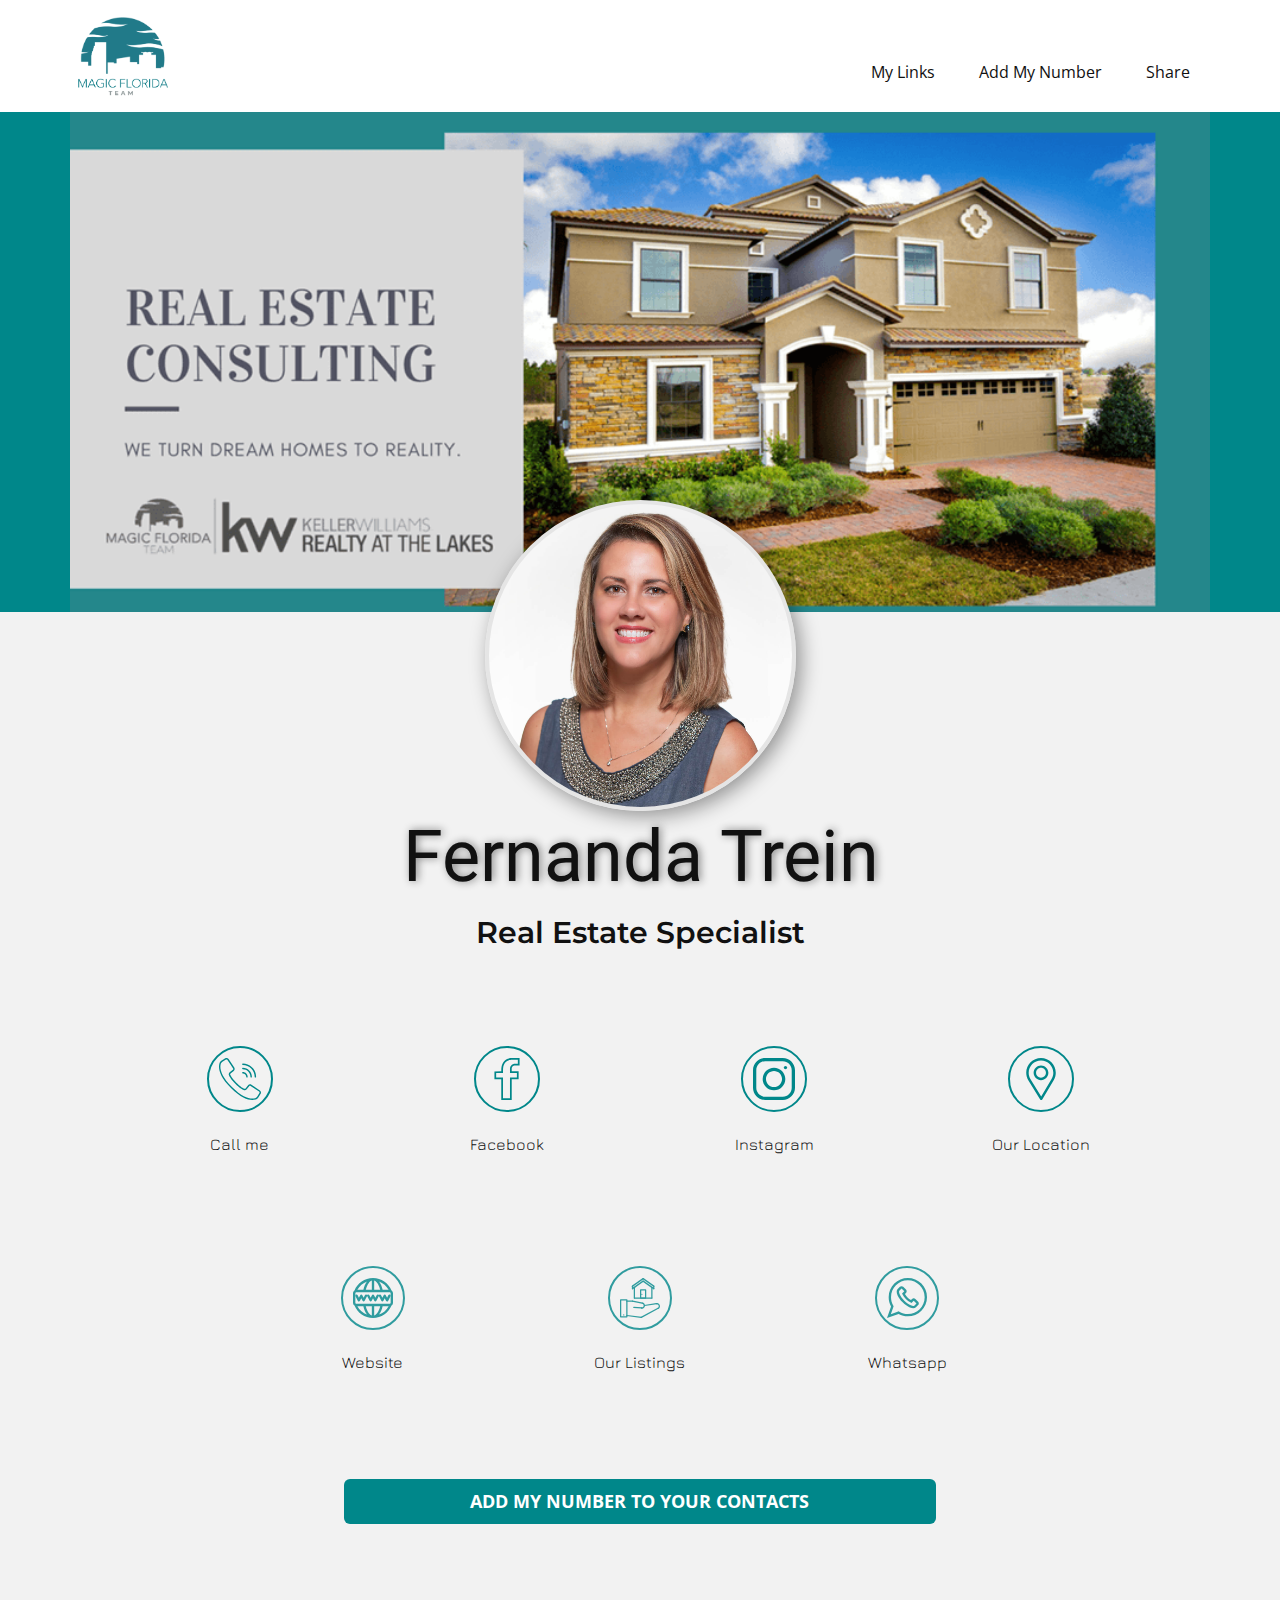
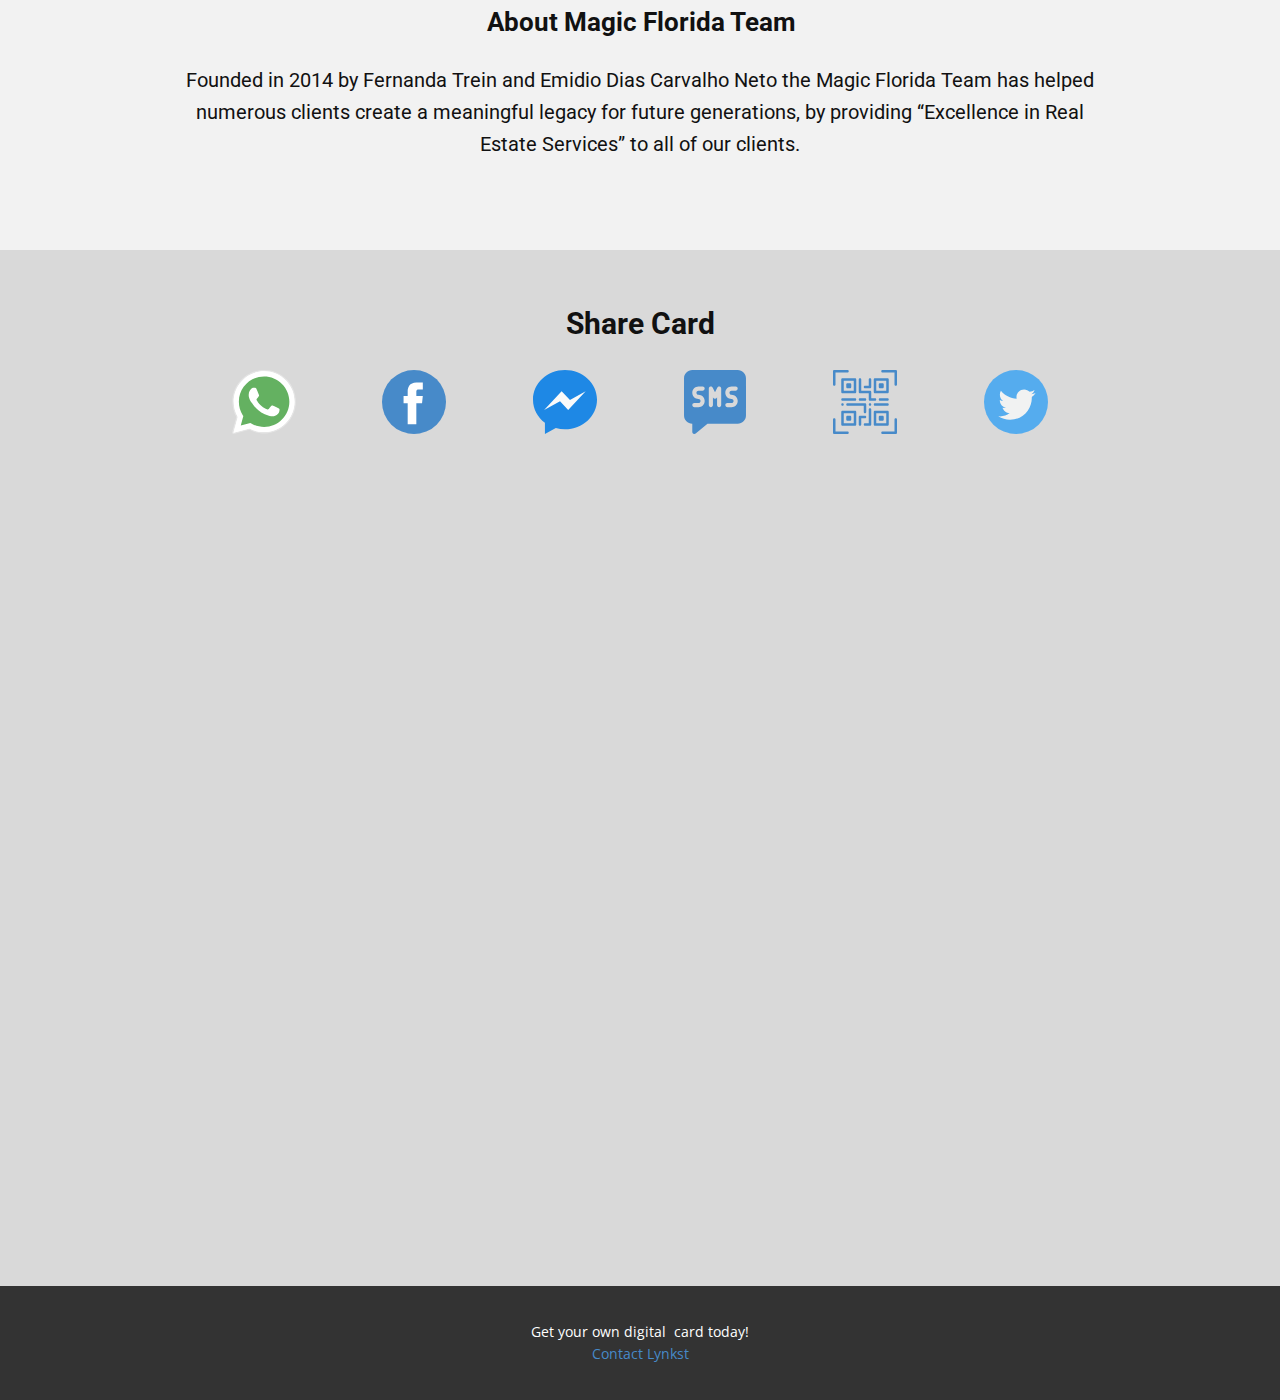
==== Fernanda-Trein---My-Card.html @ b0883600 "Add files via upload" ====
<!DOCTYPE html>
<html style="font-size: 16px;"
  lang="en-US">

<head>
  <meta name="viewport"
    content="width=device-width, initial-scale=1.0">
  <meta charset="utf-8">
  <meta name="keywords"
    content="Magic Florida Team, KW Realty, Celebration, Real Estate">
  <meta name="description"
    content="Fernanda Trein | My Business Card">
  <meta name="page_type"
    content="website">
  <meta property="og:locale"
    content="en_US" />
  <meta property="og:type"
    content="website" />
  <meta property="og:title"
    content="Fernanda Trein | My Business Card" />
  <meta property="og:description"
    content="Check out my Digital Business Card" />
  <meta property="og:url"
    content="https://fernanda.lynkst.com" />
  <meta property="og:site_name"
    content="Fernadan Trein | Business card" />
  <meta property="article:publisher"
    content="https://lynkst.com" />

  <meta property="fb:app_id"
    content="1588321431444733" />
  <meta property="og:image"
    content="images/OG%20pic%202" />

  <!-- MS, fb & Whatsapp -->

  <!-- fb & Whatsapp -->

  <!-- Image to display -->
  <!-- Replace   «example.com/image01.jpg» with your own -->
  <meta property="og:image"
    content="images/OG%20pic%202">

  <!-- No need to change anything here -->
  <meta property="og:type"
    content="website" />
  <meta property="og:image:type"
    content="image/png">

  <!-- Size of image. Any size up to 300. Anything above 300px will not work in WhatsApp -->
  <meta property="og:image:width"
    content="300">
  <meta property="og:image:height"
    content="300">

  <!-- Website to visit when clicked in fb or WhatsApp-->
  <meta property="og:url"
    content="http://fernanda.lynkst.com">



  <title>Fernanda Trein - My Card</title>

  <link rel="stylesheet"
    href="nicepage.css"
    media="screen">
  <link rel="stylesheet"
    href="Fernanda-Trein---My-Card.css"
    media="screen">
  <script class="u-script"
    type="text/javascript"
    src="jquery.js"
    defer=""></script>
  <script class="u-script"
    type="text/javascript"
    src="nicepage.js"
    defer=""></script>
  <meta name="generator"
    content="Lynkst.com">
  <link rel="icon"
    href="images/favicon.png">
  <link id="u-theme-google-font"
    rel="stylesheet"
    href="https://fonts.googleapis.com/css?family=Roboto:100,100i,300,300i,400,400i,500,500i,700,700i,900,900i|Open+Sans:300,300i,400,400i,600,600i,700,700i,800,800i">
  <link id="u-page-google-font"
    rel="stylesheet"
    href="https://fonts.googleapis.com/css?family=Roboto:100,100i,300,300i,400,400i,500,500i,700,700i,900,900i|Montserrat:100,100i,200,200i,300,300i,400,400i,500,500i,600,600i,700,700i,800,800i,900,900i|Jura:300,400,500,600,700">







  <script type="application/ld+json">{
		"@context": "http://schema.org",
		"@type": "Organization",
		"name": "Magic Florida",
		"url": "index.html",
		"logo": "images/favicon.png"
}</script>

  <meta name="theme-color"
    content="#478ac9">
  <link rel="canonical"
    href="https://fernanda.lynkst.com">

  <meta property="og:image"
    content="https://raw.githubusercontent.com/italocp04/magic-florida-fernanda/gh-pages/images/OG%20pic%202.png">
  <meta property="og:image:secure_url"
    content="https://raw.githubusercontent.com/italocp04/magic-florida-fernanda/gh-pages/images/OG%20pic%202.png">

  <meta name="twitter:card"
    content="summary" />
  <meta name="twitter:description"
    content="Check out my Digital Business Card " />
  <meta name="twitter:title"
    content="Fernanda Trein | Business Card" />
  <meta name="twitter:image"
    content="images/OG%20pic%202" />
  <meta name="twitter:creator"
    content="Lynkst.com" />

</head>

<body class="u-body">

  <link itemprop="thumbnailUrl"
    href="images/OG pic 3.png">
  <span itemprop="thumbnail"
    itemscope
    itemtype="http://schema.org/ImageObject">
    <link itemprop="url"
      href="images/OG pic 3.png">
  </span>

  <div id="fb-root"></div>
  <header class="u-clearfix u-header u-header"
    id="sec-c481">
    <div class="u-clearfix u-sheet u-sheet-1">
      <a href="https://nicepage.com"
        class="u-image u-logo u-image-1"
        data-image-width="1258"
        data-image-height="1258">
        <img src="images/favicon.png"
          class="u-logo-image u-logo-image-1"
          data-image-width="94.8868">
      </a>
      <nav class="u-menu u-menu-dropdown u-offcanvas u-menu-1">
        <div class="menu-collapse"
          style="font-size: 1rem; letter-spacing: 0px;">
          <a class="u-button-style u-custom-left-right-menu-spacing u-custom-padding-bottom u-custom-top-bottom-menu-spacing u-nav-link u-text-active-palette-1-base u-text-hover-palette-2-base"
            href="#">
            <svg>
              <use xmlns:xlink="http://www.w3.org/1999/xlink"
                xlink:href="#menu-hamburger"></use>
            </svg>
            <svg version="1.1"
              xmlns="http://www.w3.org/2000/svg"
              xmlns:xlink="http://www.w3.org/1999/xlink">
              <defs>
                <symbol id="menu-hamburger"
                  viewBox="0 0 16 16"
                  style="width: 16px; height: 16px;">
                  <rect y="1"
                    width="16"
                    height="2"></rect>
                  <rect y="7"
                    width="16"
                    height="2"></rect>
                  <rect y="13"
                    width="16"
                    height="2"></rect>
                </symbol>
              </defs>
            </svg>
          </a>
        </div>
        <div class="u-custom-menu u-nav-container">
          <ul class="u-nav u-unstyled u-nav-1">
            <li class="u-nav-item"><a
                class="u-button-style u-nav-link u-text-active-palette-1-base u-text-hover-palette-2-base"
                href="Fernanda-Trein---My-Card.html#sec-ebb6"
                data-page-id="113600990"
                style="padding: 10px 20px;">My Links</a>
            </li>
            <li class="u-nav-item"><a
                class="u-button-style u-nav-link u-text-active-palette-1-base u-text-hover-palette-2-base"
                href="Fernanda-Trein---My-Card.html#sec-2551"
                data-page-id="113600990"
                style="padding: 10px 20px;">Add My Number</a>
            </li>
            <li class="u-nav-item"><a
                class="u-button-style u-nav-link u-text-active-palette-1-base u-text-hover-palette-2-base"
                href="Fernanda-Trein---My-Card.html#sec-eb79"
                data-page-id="113600990"
                style="padding: 10px 20px;">Share</a>
            </li>
          </ul>
        </div>
        <div class="u-custom-menu u-nav-container-collapse">
          <div class="u-black u-container-style u-inner-container-layout u-opacity u-opacity-95 u-sidenav">
            <div class="u-sidenav-overflow">
              <div class="u-menu-close"></div>
              <ul class="u-align-center u-nav u-popupmenu-items u-unstyled u-nav-2">
                <li class="u-nav-item"><a class="u-button-style u-nav-link"
                    href="Fernanda-Trein---My-Card.html#sec-ebb6"
                    data-page-id="113600990"
                    style="padding: 10px 20px;">My Links</a>
                </li>
                <li class="u-nav-item"><a class="u-button-style u-nav-link"
                    href="Fernanda-Trein---My-Card.html#sec-2551"
                    data-page-id="113600990"
                    style="padding: 10px 20px;">Add My Number</a>
                </li>
                <li class="u-nav-item"><a class="u-button-style u-nav-link"
                    href="Fernanda-Trein---My-Card.html#sec-eb79"
                    data-page-id="113600990"
                    style="padding: 10px 20px;">Share</a>
                </li>
              </ul>
            </div>
          </div>
          <div class="u-black u-menu-overlay u-opacity u-opacity-70"></div>
        </div>
      </nav>
    </div>
  </header>
  <section class="u-clearfix u-custom-color-2 u-section-1"
    id="sec-7474">
    <div class="u-clearfix u-image u-sheet u-image-1"
      data-image-width="960"
      data-image-height="462"></div>
  </section>
  <section class="skrollable u-align-center u-clearfix u-grey-5 u-section-2"
    id="sec-ebb6">
    <div class="u-clearfix u-sheet u-sheet-1">
      <div alt=""
        class="u-align-center u-border-4 u-border-grey-10 u-image u-image-circle u-image-1"
        data-image-width="1331"
        data-image-height="1200"></div>
      <h1 class="u-align-center u-text u-title u-text-1">Fernanda Tre​in</h1>
      <h2 class="u-align-center u-subtitle u-text u-text-2">Real Estate Specialist</h2>
      <div
        class="u-align-center u-expanded-width-md u-expanded-width-sm u-expanded-width-xs u-list u-repeater u-list-1">
        <div
          class="u-align-center-lg u-align-center-md u-align-center-sm u-align-center-xl u-container-style u-list-item u-repeater-item"
          data-href="tel:13216627149">
          <div class="u-container-layout u-similar-container u-container-layout-1"><span
              class="u-border-2 u-border-custom-color-2 u-icon u-icon-circle u-spacing-10 u-text-custom-color-2 u-icon-1"
              data-href="tel:321-321-3232"><svg class="u-svg-link"
                preserveAspectRatio="xMidYMin slice"
                viewBox="0 0 512.076 512.076"
                style="">
                <use xmlns:xlink="http://www.w3.org/1999/xlink"
                  xlink:href="#svg-82ba"></use>
              </svg><svg xmlns="http://www.w3.org/2000/svg"
                xmlns:xlink="http://www.w3.org/1999/xlink"
                version="1.1"
                xml:space="preserve"
                class="u-svg-content"
                viewBox="0 0 512.076 512.076"
                x="0px"
                y="0px"
                id="svg-82ba"
                style="enable-background:new 0 0 512.076 512.076;">
                <g transform="translate(-1 -1)">
                  <g>
                    <g>
                      <path
                        d="M499.639,396.039l-103.646-69.12c-13.153-8.701-30.784-5.838-40.508,6.579l-30.191,38.818     c-3.88,5.116-10.933,6.6-16.546,3.482l-5.743-3.166c-19.038-10.377-42.726-23.296-90.453-71.04s-60.672-71.45-71.049-90.453     l-3.149-5.743c-3.161-5.612-1.705-12.695,3.413-16.606l38.792-30.182c12.412-9.725,15.279-27.351,6.588-40.508l-69.12-103.646     C109.12,1.056,91.25-2.966,77.461,5.323L34.12,31.358C20.502,39.364,10.511,52.33,6.242,67.539     c-15.607,56.866-3.866,155.008,140.706,299.597c115.004,114.995,200.619,145.92,259.465,145.92     c13.543,0.058,27.033-1.704,40.107-5.239c15.212-4.264,28.18-14.256,36.181-27.878l26.061-43.315     C517.063,422.832,513.043,404.951,499.639,396.039z M494.058,427.868l-26.001,43.341c-5.745,9.832-15.072,17.061-26.027,20.173     c-52.497,14.413-144.213,2.475-283.008-136.32S8.29,124.559,22.703,72.054c3.116-10.968,10.354-20.307,20.198-26.061     l43.341-26.001c5.983-3.6,13.739-1.855,17.604,3.959l37.547,56.371l31.514,47.266c3.774,5.707,2.534,13.356-2.85,17.579     l-38.801,30.182c-11.808,9.029-15.18,25.366-7.91,38.332l3.081,5.598c10.906,20.002,24.465,44.885,73.967,94.379     c49.502,49.493,74.377,63.053,94.37,73.958l5.606,3.089c12.965,7.269,29.303,3.898,38.332-7.91l30.182-38.801     c4.224-5.381,11.87-6.62,17.579-2.85l103.637,69.12C495.918,414.126,497.663,421.886,494.058,427.868z">
                      </path>
                      <path
                        d="M291.161,86.39c80.081,0.089,144.977,64.986,145.067,145.067c0,4.713,3.82,8.533,8.533,8.533s8.533-3.82,8.533-8.533     c-0.099-89.503-72.63-162.035-162.133-162.133c-4.713,0-8.533,3.82-8.533,8.533S286.448,86.39,291.161,86.39z">
                      </path>
                      <path
                        d="M291.161,137.59c51.816,0.061,93.806,42.051,93.867,93.867c0,4.713,3.821,8.533,8.533,8.533     c4.713,0,8.533-3.82,8.533-8.533c-0.071-61.238-49.696-110.863-110.933-110.933c-4.713,0-8.533,3.82-8.533,8.533     S286.448,137.59,291.161,137.59z">
                      </path>
                      <path
                        d="M291.161,188.79c23.552,0.028,42.638,19.114,42.667,42.667c0,4.713,3.821,8.533,8.533,8.533s8.533-3.82,8.533-8.533     c-0.038-32.974-26.759-59.696-59.733-59.733c-4.713,0-8.533,3.82-8.533,8.533S286.448,188.79,291.161,188.79z">
                      </path>
                    </g>
                  </g>
                </g>
              </svg></span>
            <p class="u-align-center u-custom-font u-text u-text-3">Call me</p>
          </div>
        </div>
        <div class="u-align-center u-container-style u-list-item u-repeater-item"
          data-href="fb://magicfloridateam/"
          data-target="_blank">
          <div class="u-container-layout u-similar-container u-container-layout-2"><span
              class="u-border-2 u-border-custom-color-2 u-icon u-icon-circle u-spacing-10 u-text-custom-color-2 u-icon-2"><svg
                class="u-svg-link"
                preserveAspectRatio="xMidYMin slice"
                viewBox="0 0 48.605 48.605"
                style="">
                <use xmlns:xlink="http://www.w3.org/1999/xlink"
                  xlink:href="#svg-3491"></use>
              </svg><svg xmlns="http://www.w3.org/2000/svg"
                xmlns:xlink="http://www.w3.org/1999/xlink"
                version="1.1"
                xml:space="preserve"
                class="u-svg-content"
                viewBox="0 0 48.605 48.605"
                x="0px"
                y="0px"
                id="svg-3491"
                style="enable-background:new 0 0 48.605 48.605;">
                <g>
                  <path
                    d="M34.094,8.688h4.756V0.005h-8.643c-0.721-0.03-9.51-0.198-11.788,8.489c-0.033,0.091-0.761,2.157-0.761,6.983l-7.903,0.024   v9.107l7.913-0.023v24.021h12.087v-24h8v-9.131h-8v-2.873C29.755,10.816,30.508,8.688,34.094,8.688z M35.755,17.474v5.131h-8v24   h-8.087V22.579l-7.913,0.023v-5.107l7.934-0.023l-0.021-1.017c-0.104-5.112,0.625-7.262,0.658-7.365   c1.966-7.482,9.473-7.106,9.795-7.086l6.729,0.002v4.683h-2.756c-4.673,0-6.338,3.054-6.338,5.912v4.873L35.755,17.474   L35.755,17.474z">
                  </path>
                </g>
              </svg></span>
            <p class="u-align-center u-custom-font u-text u-text-4">Facebook</p>
          </div>
        </div>
        <div class="u-align-center u-container-style u-list-item u-repeater-item"
          data-href="https://www.instagram.com/magicflorida/"
          data-target="_blank">
          <div class="u-container-layout u-similar-container u-container-layout-3"><span
              class="u-border-2 u-border-custom-color-2 u-icon u-icon-circle u-spacing-10 u-text-custom-color-2 u-icon-3"><svg
                class="u-svg-link"
                preserveAspectRatio="xMidYMin slice"
                viewBox="0 0 512 512"
                style="">
                <use xmlns:xlink="http://www.w3.org/1999/xlink"
                  xlink:href="#svg-c2df"></use>
              </svg><svg xmlns="http://www.w3.org/2000/svg"
                xmlns:xlink="http://www.w3.org/1999/xlink"
                version="1.1"
                xml:space="preserve"
                class="u-svg-content"
                viewBox="0 0 512 512"
                x="0px"
                y="0px"
                id="svg-c2df"
                style="enable-background:new 0 0 512 512;">
                <g>
                  <g>
                    <path
                      d="M363.273,0H148.728C66.719,0,0,66.719,0,148.728v214.544C0,445.281,66.719,512,148.728,512h214.544    C445.281,512,512,445.281,512,363.273V148.728C512,66.719,445.281,0,363.273,0z M472,363.272C472,423.225,423.225,472,363.273,472    H148.728C88.775,472,40,423.225,40,363.273V148.728C40,88.775,88.775,40,148.728,40h214.544C423.225,40,472,88.775,472,148.728    V363.272z">
                    </path>
                  </g>
                </g>
                <g>
                  <g>
                    <path
                      d="M256,118c-76.094,0-138,61.906-138,138s61.906,138,138,138s138-61.906,138-138S332.094,118,256,118z M256,354    c-54.037,0-98-43.963-98-98s43.963-98,98-98s98,43.963,98,98S310.037,354,256,354z">
                    </path>
                  </g>
                </g>
                <g>
                  <g>
                    <circle cx="396"
                      cy="116"
                      r="20"></circle>
                  </g>
                </g>
              </svg></span>
            <p class="u-align-center u-custom-font u-text u-text-5">Instagram</p>
          </div>
        </div>
        <div class="u-align-center u-container-style u-list-item u-repeater-item"
          data-href="https://www.google.com/maps/place/Magic+Florida+Im%C3%B3veis+%2FUSA/@28.3187704,-81.554415,15z/data=!4m5!3m4!1s0x0:0xfd9defa69dcb10a6!8m2!3d28.3187704!4d-81.554415"
          data-target="_blank">
          <div class="u-container-layout u-similar-container u-container-layout-4"><span
              class="u-border-2 u-border-custom-color-2 u-icon u-icon-circle u-spacing-10 u-text-custom-color-2 u-icon-4"><svg
                class="u-svg-link"
                preserveAspectRatio="xMidYMin slice"
                viewBox="0 0 512 512"
                style="">
                <use xmlns:xlink="http://www.w3.org/1999/xlink"
                  xlink:href="#svg-8c35"></use>
              </svg><svg xmlns="http://www.w3.org/2000/svg"
                xmlns:xlink="http://www.w3.org/1999/xlink"
                version="1.1"
                xml:space="preserve"
                class="u-svg-content"
                viewBox="0 0 512 512"
                x="0px"
                y="0px"
                id="svg-8c35"
                style="enable-background:new 0 0 512 512;">
                <g>
                  <g>
                    <path
                      d="M256,0C156.748,0,76,80.748,76,180c0,33.534,9.289,66.26,26.869,94.652l142.885,230.257    c2.737,4.411,7.559,7.091,12.745,7.091c0.04,0,0.079,0,0.119,0c5.231-0.041,10.063-2.804,12.75-7.292L410.611,272.22    C427.221,244.428,436,212.539,436,180C436,80.748,355.252,0,256,0z M384.866,256.818L258.272,468.186l-129.905-209.34    C113.734,235.214,105.8,207.95,105.8,180c0-82.71,67.49-150.2,150.2-150.2S406.1,97.29,406.1,180    C406.1,207.121,398.689,233.688,384.866,256.818z">
                    </path>
                  </g>
                </g>
                <g>
                  <g>
                    <path
                      d="M256,90c-49.626,0-90,40.374-90,90c0,49.309,39.717,90,90,90c50.903,0,90-41.233,90-90C346,130.374,305.626,90,256,90z     M256,240.2c-33.257,0-60.2-27.033-60.2-60.2c0-33.084,27.116-60.2,60.2-60.2s60.1,27.116,60.1,60.2    C316.1,212.683,289.784,240.2,256,240.2z">
                    </path>
                  </g>
                </g>
              </svg></span>
            <p class="u-align-center u-custom-font u-text u-text-6">Our Location</p>
          </div>
        </div>
      </div>
      <div
        class="u-align-center u-expanded-width-md u-expanded-width-sm u-expanded-width-xs u-list u-repeater u-list-2">
        <div
          class="u-align-center-lg u-align-center-md u-align-center-sm u-align-center-xl u-container-style u-list-item u-repeater-item"
          data-href="https://magicflorida.kw.com/"
          data-target="_blank">
          <div class="u-container-layout u-similar-container u-container-layout-5"><span
              class="u-border-2 u-border-custom-color-3 u-icon u-icon-circle u-spacing-10 u-text-custom-color-1 u-icon-5"><svg
                class="u-svg-link"
                preserveAspectRatio="xMidYMin slice"
                viewBox="0 0 512 512"
                style="">
                <use xmlns:xlink="http://www.w3.org/1999/xlink"
                  xlink:href="#svg-74e7"></use>
              </svg><svg xmlns="http://www.w3.org/2000/svg"
                xmlns:xlink="http://www.w3.org/1999/xlink"
                version="1.1"
                xml:space="preserve"
                class="u-svg-content"
                viewBox="0 0 512 512"
                x="0px"
                y="0px"
                id="svg-74e7"
                style="enable-background:new 0 0 512 512;">
                <g>
                  <g>
                    <path
                      d="M473.885,212.673c-7.358-3.803-16.408-0.918-20.211,6.441l-17.455,33.783l-16.803-33.605    C416.876,214.21,411.682,211,406,211s-10.876,3.21-13.416,8.292L376,252.459l-16.584-33.167    c-2.688-5.379-8.318-8.626-14.334-8.264l-0.908,0.056c-6.684,0.41-12.072,5.138-13.626,11.303    c-1.022-4.108-3.757-7.763-7.84-9.804c-7.407-3.703-16.419-0.702-20.124,6.708L286,252.459l-16.583-33.167    C266.875,214.21,261.682,211,256,211s-10.875,3.21-13.417,8.292L226,252.459l-16.583-33.167    c-3.705-7.409-12.716-10.413-20.125-6.708c-4.083,2.041-6.818,5.696-7.84,9.803c-1.553-6.165-6.942-10.894-13.626-11.304    l-0.908-0.056c-6.004-0.37-11.645,2.885-14.334,8.264L136,252.459l-16.583-33.167c-5.461-10.895-21.253-11.161-26.833,0    l-16.803,33.606l-17.455-33.782c-3.802-7.36-12.851-10.243-20.211-6.441c-7.36,3.803-10.244,12.852-6.441,20.212l31,60    c5.627,10.892,21.255,10.798,26.743-0.177L106,259.541l16.584,33.167c5.524,11.047,21.322,11.022,26.833,0l27.949-55.9    c1.966-1.911,3.411-4.364,4.097-7.135c0.261,1.029,0.627,2.046,1.121,3.035l30,60c5.524,11.047,21.322,11.022,26.833,0    L256,259.541l16.583,33.167c5.524,11.047,21.323,11.023,26.833,0l30-60.001c0.494-0.988,0.86-2.005,1.121-3.034    c0.686,2.772,2.131,5.226,4.098,7.137l27.949,55.898c5.522,11.047,21.323,11.022,26.832,0L406,259.541l16.584,33.167    c5.481,10.965,21.11,11.078,26.742,0.177l31-60.001C484.129,225.524,481.245,216.475,473.885,212.673z">
                    </path>
                  </g>
                </g>
                <g>
                  <g>
                    <path
                      d="M493.032,159.329C454.912,66.291,362.617,0,256,0C149.356,0,57.078,66.314,18.969,159.328C7.501,167.492,0,180.882,0,196    v120c0,15.118,7.501,28.508,18.969,36.672C57.087,445.707,149.381,512,256,512c106.644,0,198.921-66.314,237.032-159.329    C504.499,344.507,512,331.117,512,316V196C512,180.883,504.499,167.493,493.032,159.329z M456.045,151h-76.687    c-9.533-40.845-24.413-76.012-43.344-102.258c-1.323-1.833-2.662-3.611-4.015-5.345C384.608,62.44,429.425,100.687,456.045,151z     M271,32.512C312.045,46.293,337.711,108.43,348.486,151H271V32.512z M241,32.512V151h-77.487    c8.616-34.039,21.198-63.073,36.804-84.708C209.693,53.294,223.639,38.341,241,32.512z M180.001,43.397    c-1.353,1.734-2.692,3.511-4.015,5.345C157.055,74.988,142.174,110.155,132.642,151H55.955    C82.575,100.687,127.391,62.44,180.001,43.397z M55.955,361h76.687c8.73,37.405,23.727,77.315,47.359,107.603    C127.391,449.56,82.575,411.313,55.955,361z M241,479.488C199.955,465.707,174.288,403.57,163.513,361H241V479.488z M271,479.488    V360.8h77.487C337.695,403.433,311.958,465.736,271,479.488z M331.999,468.603c23.629-30.284,38.628-70.39,47.359-107.803h76.687    C429.425,411.113,384.609,449.56,331.999,468.603z M482,316c0,8.271-6.729,15-15,15c-9.517,0-411.12,0-422,0    c-8.271,0-15-6.729-15-15V196c0-8.271,6.729-15,15-15c11.435,0,411.732,0,422,0c8.271,0,15,6.729,15,15V316z">
                    </path>
                  </g>
                </g>
              </svg></span>
            <p class="u-align-center u-custom-font u-text u-text-7">Website</p>
          </div>
        </div>
        <div class="u-align-center u-container-style u-list-item u-repeater-item"
          data-href="https://stellar.mlsmatrix.com/Matrix/Public/Portal.aspx?ID=32374419527&amp;L=1#1"
          data-target="_blank">
          <div class="u-container-layout u-similar-container u-container-layout-6"><span
              class="u-border-2 u-border-custom-color-3 u-icon u-icon-circle u-spacing-10 u-text-custom-color-1 u-icon-6"><svg
                class="u-svg-link"
                preserveAspectRatio="xMidYMin slice"
                viewBox="0 0 512.005 512.005"
                style="">
                <use xmlns:xlink="http://www.w3.org/1999/xlink"
                  xlink:href="#svg-223d"></use>
              </svg><svg xmlns="http://www.w3.org/2000/svg"
                xmlns:xlink="http://www.w3.org/1999/xlink"
                version="1.1"
                xml:space="preserve"
                class="u-svg-content"
                viewBox="0 0 512.005 512.005"
                x="0px"
                y="0px"
                id="svg-223d"
                style="enable-background:new 0 0 512.005 512.005;">
                <g>
                  <g>
                    <path
                      d="M184.003,111.549c-4.424,0-8,3.576-8,8v136.456c0,4.424,3.576,8,8,8s8-3.576,8-8V119.549    C192.003,115.125,188.427,111.549,184.003,111.549z">
                    </path>
                  </g>
                </g>
                <g>
                  <g>
                    <path
                      d="M408.003,111.069c-4.424,0-8,3.576-8,8v136.936c0,4.424,3.576,8,8,8s8-3.576,8-8V119.069    C416.003,114.645,412.427,111.069,408.003,111.069z">
                    </path>
                  </g>
                </g>
                <g>
                  <g>
                    <path
                      d="M302.547,3.381c-2.56-3.6-7.536-4.456-11.16-1.92l-136,96c-3.608,2.56-4.464,7.544-1.92,11.16    c1.56,2.208,4.032,3.384,6.544,3.384c1.592,0,3.2-0.48,4.616-1.464l136-96C304.235,11.981,305.091,6.997,302.547,3.381z">
                    </path>
                  </g>
                </g>
                <g>
                  <g>
                    <path
                      d="M436.627,97.461l-136-96c-3.632-2.544-8.608-1.68-11.16,1.92c-2.552,3.624-1.688,8.608,1.92,11.16l136,96    c1.408,0.984,3.016,1.464,4.608,1.464c2.512,0,4.984-1.176,6.552-3.384C441.099,104.997,440.235,100.013,436.627,97.461z">
                    </path>
                  </g>
                </g>
                <g>
                  <g>
                    <path
                      d="M302.547,35.381c-2.56-3.592-7.536-4.456-11.16-1.92l-136,96c-3.608,2.56-4.464,7.544-1.92,11.16    c1.56,2.208,4.032,3.384,6.544,3.384c1.592,0,3.2-0.48,4.616-1.464l136-96C304.235,43.981,305.091,38.997,302.547,35.381z">
                    </path>
                  </g>
                </g>
                <g>
                  <g>
                    <path
                      d="M436.627,129.461l-136-96c-3.632-2.544-8.608-1.672-11.16,1.92c-2.552,3.624-1.688,8.608,1.92,11.16l136,96    c1.408,0.984,3.016,1.464,4.608,1.464c2.512,0,4.984-1.176,6.552-3.384C441.099,136.997,440.235,132.013,436.627,129.461z">
                    </path>
                  </g>
                </g>
                <g>
                  <g>
                    <path
                      d="M160.003,96.005c-4.424,0-8,3.576-8,8v32c0,4.424,3.576,8,8,8s8-3.576,8-8v-32    C168.003,99.581,164.427,96.005,160.003,96.005z">
                    </path>
                  </g>
                </g>
                <g>
                  <g>
                    <path
                      d="M432.003,96.005c-4.424,0-8,3.576-8,8v32c0,4.424,3.576,8,8,8s8-3.576,8-8v-32    C440.003,99.581,436.427,96.005,432.003,96.005z">
                    </path>
                  </g>
                </g>
                <g>
                  <g>
                    <path
                      d="M328.003,144.005h-64c-4.424,0-8,3.576-8,8v104c0,4.424,3.576,8,8,8h64c4.424,0,8-3.576,8-8v-104    C336.003,147.581,332.427,144.005,328.003,144.005z M320.003,248.005h-48v-88h48V248.005z">
                    </path>
                  </g>
                </g>
                <g>
                  <g>
                    <path
                      d="M408.003,248.005h-224c-4.424,0-8,3.576-8,8s3.576,8,8,8h224c4.424,0,8-3.576,8-8S412.427,248.005,408.003,248.005z">
                    </path>
                  </g>
                </g>
                <g>
                  <g>
                    <path
                      d="M48.243,464.005h-0.088c-4.416,0-7.952,3.576-7.952,8s3.616,8,8.04,8c4.416,0,8-3.576,8-8S52.659,464.005,48.243,464.005z    ">
                    </path>
                  </g>
                </g>
                <g>
                  <g>
                    <path
                      d="M472.003,320.005c-4.424,0-8,3.576-8,8s3.576,8,8,8c13.232,0,24,10.768,24,24c0,8.552-4.592,16.52-12,20.8    c-3.816,2.208-5.128,7.096-2.912,10.928c1.472,2.56,4.16,3.992,6.928,3.992c1.36,0,2.736-0.344,4-1.08    c12.328-7.128,19.984-20.408,19.984-34.64C512.003,337.949,494.059,320.005,472.003,320.005z">
                    </path>
                  </g>
                </g>
                <g>
                  <g>
                    <path
                      d="M495.043,383.933c-2.096-3.896-6.96-5.352-10.832-3.256l-216,116.288c-3.888,2.088-5.352,6.944-3.256,10.832    c1.448,2.688,4.208,4.208,7.056,4.208c1.28,0,2.576-0.304,3.776-0.952l216-116.288    C495.675,392.677,497.139,387.821,495.043,383.933z">
                    </path>
                  </g>
                </g>
                <g>
                  <g>
                    <path
                      d="M273.035,496.077l-184-24c-4.408-0.624-8.392,2.512-8.96,6.896c-0.584,4.376,2.512,8.392,6.896,8.96l184,24    c0.352,0.048,0.696,0.072,1.04,0.072c3.96,0,7.4-2.936,7.92-6.968C280.515,500.661,277.419,496.645,273.035,496.077z">
                    </path>
                  </g>
                </g>
                <g>
                  <g>
                    <path
                      d="M88.003,272.005h-80c-4.424,0-8,3.576-8,8v216c0,4.424,3.576,8,8,8h80c4.424,0,8-3.576,8-8v-216    C96.003,275.581,92.427,272.005,88.003,272.005z M80.003,488.005h-64v-200h64V488.005z">
                    </path>
                  </g>
                </g>
                <g>
                  <g>
                    <path
                      d="M474.451,327.277c-0.656-4.368-4.752-7.368-9.112-6.704l-154.536,23.52c-4.368,0.664-7.368,4.744-6.704,9.112    c0.6,3.968,4.008,6.8,7.896,6.8c0.4,0,0.808-0.032,1.216-0.096l154.536-23.52C472.115,335.725,475.115,331.645,474.451,327.277z">
                    </path>
                  </g>
                </g>
                <g>
                  <g>
                    <path
                      d="M286.859,312.605c-4.328-0.728-8.488,2.168-9.24,6.52s2.168,8.488,6.52,9.24c11.512,1.984,19.864,11.928,19.864,23.64    c0,13.232-10.768,24-24,24c-4.424,0-8,3.576-8,8s3.576,8,8,8c22.056,0,40-17.944,40-40    C320.003,332.485,306.067,315.901,286.859,312.605z">
                    </path>
                  </g>
                </g>
                <g>
                  <g>
                    <path
                      d="M287.035,312.629l-125.504-24.48c-4.344-0.864-8.536,1.984-9.384,6.32c-0.848,4.336,1.984,8.544,6.32,9.384l125.504,24.48    c0.512,0.104,1.032,0.152,1.536,0.152c3.752,0,7.104-2.648,7.848-6.472C294.203,317.677,291.371,313.469,287.035,312.629z">
                    </path>
                  </g>
                </g>
                <g>
                  <g>
                    <path
                      d="M160.003,288.005h-72c-4.424,0-8,3.576-8,8s3.576,8,8,8h72c4.424,0,8-3.576,8-8S164.427,288.005,160.003,288.005z">
                    </path>
                  </g>
                </g>
                <g>
                  <g>
                    <path
                      d="M277.251,375.853l-100.632-7.824c-4.408-0.376-8.248,2.944-8.592,7.36c-0.344,4.408,2.952,8.248,7.36,8.592l100.632,7.824    c0.208,0.016,0.416,0.024,0.624,0.024c4.144,0,7.64-3.192,7.968-7.384C284.955,380.037,281.659,376.197,277.251,375.853z">
                    </path>
                  </g>
                </g>
                <g>
                  <g>
                    <path
                      d="M472.003,320.005c-2.304,0-4.592,0.192-6.824,0.584c-4.36,0.744-7.28,4.88-6.528,9.232    c0.664,3.896,4.04,6.648,7.872,6.648c0.448,0,0.912-0.04,1.36-0.12c1.336-0.224,2.712-0.344,4.12-0.344c4.424,0,8-3.576,8-8    S476.427,320.005,472.003,320.005z">
                    </path>
                  </g>
                </g>
                <g>
                  <g>
                    <path
                      d="M280.003,376.005c-0.84,0-1.68-0.048-2.504-0.136c-4.416-0.512-8.328,2.712-8.8,7.112c-0.464,4.392,2.712,8.328,7.112,8.8    c1.368,0.144,2.768,0.224,4.192,0.224c4.424,0,8-3.576,8-8S284.427,376.005,280.003,376.005z">
                    </path>
                  </g>
                </g>
                <g>
                  <g>
                    <path
                      d="M280.243,200.005h-0.088c-4.416,0-7.952,3.576-7.952,8s3.616,8,8.04,8c4.416,0,8-3.576,8-8    S284.659,200.005,280.243,200.005z">
                    </path>
                  </g>
                </g>
              </svg></span>
            <p class="u-align-center u-custom-font u-text u-text-8">Our Listings</p>
          </div>
        </div>
        <div
          class="u-align-center-lg u-align-center-md u-align-center-sm u-align-center-xl u-container-style u-list-item u-repeater-item"
          data-href="https://wa.me/13216627149"
          data-target="_blank">
          <div class="u-container-layout u-similar-container u-container-layout-7"><span
              class="u-border-2 u-border-custom-color-3 u-icon u-icon-circle u-spacing-10 u-text-custom-color-1 u-icon-7"><svg
                class="u-svg-link"
                preserveAspectRatio="xMidYMin slice"
                viewBox="0 0 512 512"
                style="">
                <use xmlns:xlink="http://www.w3.org/1999/xlink"
                  xlink:href="#svg-b878"></use>
              </svg><svg xmlns="http://www.w3.org/2000/svg"
                xmlns:xlink="http://www.w3.org/1999/xlink"
                version="1.1"
                xml:space="preserve"
                class="u-svg-content"
                viewBox="0 0 512 512"
                x="0px"
                y="0px"
                id="svg-b878"
                style="enable-background:new 0 0 512 512;">
                <g>
                  <g>
                    <path
                      d="M440.164,71.836C393.84,25.511,332.249,0,266.737,0S139.633,25.511,93.308,71.836S21.473,179.751,21.473,245.263    c0,41.499,10.505,82.279,30.445,118.402L0,512l148.333-51.917c36.124,19.938,76.904,30.444,118.403,30.444    c65.512,0,127.104-25.512,173.427-71.836C486.488,372.367,512,310.776,512,245.263S486.488,118.16,440.164,71.836z     M266.737,460.495c-38.497,0-76.282-10.296-109.267-29.776l-6.009-3.549L48.952,463.047l35.878-102.508l-3.549-6.009    c-19.479-32.985-29.775-70.769-29.775-109.266c0-118.679,96.553-215.231,215.231-215.231s215.231,96.553,215.231,215.231    C481.968,363.943,385.415,460.495,266.737,460.495z">
                    </path>
                  </g>
                </g>
                <g>
                  <g>
                    <path
                      d="M398.601,304.521l-35.392-35.393c-11.709-11.71-30.762-11.71-42.473,0l-13.538,13.538    c-32.877-17.834-60.031-44.988-77.866-77.865l13.538-13.539c5.673-5.672,8.796-13.214,8.796-21.236    c0-8.022-3.124-15.564-8.796-21.236l-35.393-35.393c-5.672-5.672-13.214-8.796-21.236-8.796c-8.023,0-15.564,3.124-21.236,8.796    l-28.314,28.314c-15.98,15.98-16.732,43.563-2.117,77.664c12.768,29.791,36.145,62.543,65.825,92.223    c29.68,29.68,62.432,53.057,92.223,65.825c16.254,6.965,31.022,10.44,43.763,10.44c13.992,0,25.538-4.193,33.901-12.557    l28.314-28.314c5.673-5.672,8.796-13.214,8.796-21.236S404.273,310.193,398.601,304.521z M349.052,354.072    c-6.321,6.32-23.827,4.651-44.599-4.252c-26.362-11.298-55.775-32.414-82.818-59.457c-27.043-27.043-48.158-56.455-59.457-82.818    c-8.903-20.772-10.571-38.278-4.252-44.599l28.315-28.314l35.393,35.393l-28.719,28.719l4.53,9.563    c22.022,46.49,59.753,84.221,106.244,106.244l9.563,4.53l28.719-28.719l35.393,35.393L349.052,354.072z">
                    </path>
                  </g>
                </g>
              </svg></span>
            <p class="u-align-center u-custom-font u-text u-text-9">Whatsapp</p>
          </div>
        </div>
      </div>
    </div>
  </section>
  <section class="u-clearfix u-grey-5 u-section-3"
    id="sec-2551">
    <div class="u-clearfix u-sheet u-valign-middle-lg u-valign-middle-md u-valign-middle-sm u-sheet-1">
      <a href="files/vcard.vcf"
        class="u-align-center-lg u-align-center-md u-align-center-sm u-align-center-xs u-btn u-btn-round u-button-style u-custom-color-2 u-file-link u-hover-palette-5-dark-3 u-radius-6 u-text-body-alt-color u-text-hover-white u-btn-1">ADD
        MY NUMBER TO YOUR CONTACTS</a>
      <h1 class="u-align-center u-text u-text-1">
        <span style="font-size: 1.625rem; font-weight: 700;">About Magic Florida Team</span>
      </h1>
      <p class="u-align-center u-custom-font u-heading-font u-text u-text-2">Founded in 2014 by Fernanda Trein and
        Emidio Dias Carvalho Neto the Magic Florida Team has&nbsp;helped numerous clients create a meaningful legacy for
        future generations, by providing “Excellence in Real Estate Services” to all of our clients.<br>
      </p>
    </div>
  </section>
  <section class="u-align-left-xs u-clearfix u-grey-15 u-section-4"
    id="sec-eb79">
    <div class="u-clearfix u-sheet u-valign-middle-md u-sheet-1">
      <h1
        class="u-align-center-sm u-align-center-xs u-custom-font u-heading-font u-text u-text-default u-title u-text-1">
        Share Card</h1>
      <div class="u-align-center u-expanded-width-sm u-expanded-width-xs u-list u-repeater u-list-1">
        <div class="u-container-style u-list-item u-repeater-item"
          data-href="whatsapp://send?text=https://fernanda.lynkst.com">
          <div class="u-container-layout u-similar-container u-valign-top-xs u-container-layout-1"><span
              class="u-align-center u-icon u-icon-circle u-text-palette-1-base u-icon-1"
              data-href="whatsapp://send?text=https://fernanda.lynkst.com"><svg class="u-svg-link"
                preserveAspectRatio="xMidYMin slice"
                viewBox="0 0 512 512"
                style="">
                <use xmlns:xlink="http://www.w3.org/1999/xlink"
                  xlink:href="#svg-ab79"></use>
              </svg><svg xmlns="http://www.w3.org/2000/svg"
                xmlns:xlink="http://www.w3.org/1999/xlink"
                version="1.1"
                xml:space="preserve"
                class="u-svg-content"
                viewBox="0 0 512 512"
                id="svg-ab79">
                <g transform="translate(1, 0)">
                  <path
                    d="m10.894531 512c-2.875 0-5.671875-1.136719-7.746093-3.234375-2.734376-2.765625-3.789063-6.78125-2.761719-10.535156l33.285156-121.546875c-20.722656-37.472656-31.648437-79.863282-31.632813-122.894532.058594-139.941406 113.941407-253.789062 253.871094-253.789062 67.871094.0273438 131.644532 26.464844 179.578125 74.433594 47.925781 47.972656 74.308594 111.742187 74.289063 179.558594-.0625 139.945312-113.945313 253.800781-253.867188 253.800781 0 0-.105468 0-.109375 0-40.871093-.015625-81.390625-9.976563-117.46875-28.84375l-124.675781 32.695312c-.914062.238281-1.84375.355469-2.761719.355469zm0 0"
                    fill="#e5e5e5"></path>
                  <path
                    d="m10.894531 501.105469 34.46875-125.871094c-21.261719-36.839844-32.445312-78.628906-32.429687-121.441406.054687-133.933594 109.046875-242.898438 242.976562-242.898438 64.992188.027344 125.996094 25.324219 171.871094 71.238281 45.871094 45.914063 71.125 106.945313 71.101562 171.855469-.058593 133.929688-109.066406 242.910157-242.972656 242.910157-.007812 0 .003906 0 0 0h-.105468c-40.664063-.015626-80.617188-10.214844-116.105469-29.570313zm134.769531-77.75 7.378907 4.371093c31 18.398438 66.542969 28.128907 102.789062 28.148438h.078125c111.304688 0 201.898438-90.578125 201.945313-201.902344.019531-53.949218-20.964844-104.679687-59.09375-142.839844-38.132813-38.160156-88.832031-59.1875-142.777344-59.210937-111.394531 0-201.984375 90.566406-202.027344 201.886719-.015625 38.148437 10.65625 75.296875 30.875 107.445312l4.804688 7.640625-20.40625 74.5zm0 0"
                    fill="#fff"></path>
                  <path
                    d="m19.34375 492.625 33.277344-121.519531c-20.53125-35.5625-31.324219-75.910157-31.3125-117.234375.050781-129.296875 105.273437-234.488282 234.558594-234.488282 62.75.027344 121.644531 24.449219 165.921874 68.773438 44.289063 44.324219 68.664063 103.242188 68.640626 165.898438-.054688 129.300781-105.28125 234.503906-234.550782 234.503906-.011718 0 .003906 0 0 0h-.105468c-39.253907-.015625-77.828126-9.867188-112.085938-28.539063zm0 0"
                    fill="#64b161"></path>
                  <g fill="#fff">
                    <path
                      d="m10.894531 501.105469 34.46875-125.871094c-21.261719-36.839844-32.445312-78.628906-32.429687-121.441406.054687-133.933594 109.046875-242.898438 242.976562-242.898438 64.992188.027344 125.996094 25.324219 171.871094 71.238281 45.871094 45.914063 71.125 106.945313 71.101562 171.855469-.058593 133.929688-109.066406 242.910157-242.972656 242.910157-.007812 0 .003906 0 0 0h-.105468c-40.664063-.015626-80.617188-10.214844-116.105469-29.570313zm134.769531-77.75 7.378907 4.371093c31 18.398438 66.542969 28.128907 102.789062 28.148438h.078125c111.304688 0 201.898438-90.578125 201.945313-201.902344.019531-53.949218-20.964844-104.679687-59.09375-142.839844-38.132813-38.160156-88.832031-59.1875-142.777344-59.210937-111.394531 0-201.984375 90.566406-202.027344 201.886719-.015625 38.148437 10.65625 75.296875 30.875 107.445312l4.804688 7.640625-20.40625 74.5zm0 0">
                    </path>
                    <path
                      d="m195.183594 152.246094c-4.546875-10.109375-9.335938-10.3125-13.664063-10.488282-3.539062-.152343-7.589843-.144531-11.632812-.144531-4.046875 0-10.625 1.523438-16.1875 7.597657-5.566407 6.074218-21.253907 20.761718-21.253907 50.632812 0 29.875 21.757813 58.738281 24.792969 62.792969 3.035157 4.050781 42 67.308593 103.707031 91.644531 51.285157 20.226562 61.71875 16.203125 72.851563 15.191406 11.132813-1.011718 35.917969-14.6875 40.976563-28.863281 5.0625-14.175781 5.0625-26.324219 3.542968-28.867187-1.519531-2.527344-5.566406-4.046876-11.636718-7.082032-6.070313-3.035156-35.917969-17.726562-41.484376-19.75-5.566406-2.027344-9.613281-3.035156-13.660156 3.042969-4.050781 6.070313-15.675781 19.742187-19.21875 23.789063-3.542968 4.058593-7.085937 4.566406-13.15625 1.527343-6.070312-3.042969-25.625-9.449219-48.820312-30.132812-18.046875-16.089844-30.234375-35.964844-33.777344-42.042969-3.539062-6.070312-.058594-9.070312 2.667969-12.386719 4.910156-5.972656 13.148437-16.710937 15.171875-20.757812 2.023437-4.054688 1.011718-7.597657-.503906-10.636719-1.519532-3.035156-13.320313-33.058594-18.714844-45.066406zm0 0"
                      fill-rule="evenodd"></path>
                  </g>
                </g>
              </svg></span>
          </div>
        </div>
        <div class="u-container-style u-list-item u-repeater-item"
          data-href="https://www.facebook.com/dialog/share?app_id=184484190795&channel_url=https%3A%2F%2Fstaticxx.facebook.com%2Fx%2Fconnect%2Fxd_arbiter%2F%3Fversion%3D46%23cb%3Df1f41819fd5b7b8%26domain%3Dwww.fbrell.com%26origin%3Dhttp%253A%252F%252Fwww.fbrell.com%252Ffd7669987280a4%26relation%3Dopener&display=popup&e2e=%7B%7D&fallback_redirect_uri=http%3A%2F%2Fwww.fbrell.com%2FSharing%2F2%2520-%2520FB.ui%2520Dialogs&href=https%3A%2F%2Ffernanda.lynkst.com%2F&locale=en_US&next=https%3A%2F%2Fstaticxx.facebook.com%2Fx%2Fconnect%2Fxd_arbiter%2F%3Fversion%3D46%23cb%3Df1a811c9cddd1cc%26domain%3Dwww.fbrell.com%26origin%3Dhttp%253A%252F%252Fwww.fbrell.com%252Ffd7669987280a4%26relation%3Dopener%26frame%3Dfa2a4e8dc8805c%26result%3D%2522xxRESULTTOKENxx%2522&sdk=joey"
          class="fb-xfbml-parse-ignore">
          <div class="u-container-layout u-similar-container u-valign-top-xs u-container-layout-2"><span
              class="u-align-center u-icon u-icon-circle u-text-palette-1-base u-icon-2"
              data-href="https://www.facebook.com/dialog/share?app_id=184484190795&channel_url=https%3A%2F%2Fstaticxx.facebook.com%2Fx%2Fconnect%2Fxd_arbiter%2F%3Fversion%3D46%23cb%3Df1f41819fd5b7b8%26domain%3Dwww.fbrell.com%26origin%3Dhttp%253A%252F%252Fwww.fbrell.com%252Ffd7669987280a4%26relation%3Dopener&display=popup&e2e=%7B%7D&fallback_redirect_uri=http%3A%2F%2Fwww.fbrell.com%2FSharing%2F2%2520-%2520FB.ui%2520Dialogs&href=https%3A%2F%2Ffernanda.lynkst.com%2F&locale=en_US&next=https%3A%2F%2Fstaticxx.facebook.com%2Fx%2Fconnect%2Fxd_arbiter%2F%3Fversion%3D46%23cb%3Df1a811c9cddd1cc%26domain%3Dwww.fbrell.com%26origin%3Dhttp%253A%252F%252Fwww.fbrell.com%252Ffd7669987280a4%26relation%3Dopener%26frame%3Dfa2a4e8dc8805c%26result%3D%2522xxRESULTTOKENxx%2522&sdk=joey"
              class="fb-xfbml-parse-ignore"><svg class="u-svg-link"
                preserveAspectRatio="xMidYMin slice"
                viewBox="0 0 112.196 112.196"
                style="">
                <use xmlns:xlink="http://www.w3.org/1999/xlink"
                  xlink:href="#svg-d31f"></use>
              </svg><svg xmlns="http://www.w3.org/2000/svg"
                xmlns:xlink="http://www.w3.org/1999/xlink"
                version="1.1"
                xml:space="preserve"
                class="u-svg-content"
                viewBox="0 0 112.196 112.196"
                x="0px"
                y="0px"
                id="svg-d31f"
                style="enable-background:new 0 0 112.196 112.196;">
                <g>
                  <circle style="fill:currentColor;"
                    cx="56.098"
                    cy="56.098"
                    r="56.098"></circle>
                  <path style="fill:#FFFFFF;"
                    d="M70.201,58.294h-10.01v36.672H45.025V58.294h-7.213V45.406h7.213v-8.34   c0-5.964,2.833-15.303,15.301-15.303L71.56,21.81v12.51h-8.151c-1.337,0-3.217,0.668-3.217,3.513v7.585h11.334L70.201,58.294z">
                  </path>
                </g>
              </svg></span>
          </div>
        </div>
        <div class="u-container-style u-list-item u-repeater-item"
          data-href="fb-messenger://share/?link=http://fernanda.lynkst.com">
          <div class="u-container-layout u-similar-container u-valign-top-xs u-container-layout-3"><span
              class="u-align-center u-icon u-icon-circle u-text-palette-1-base u-icon-3"
              data-href="fb-messenger://share/?link=http://fernanda.lynkst.com"><svg class="u-svg-link"
                preserveAspectRatio="xMidYMin slice"
                viewBox="0 0 512 512"
                style="">
                <use xmlns:xlink="http://www.w3.org/1999/xlink"
                  xlink:href="#svg-212d"></use>
              </svg><svg xmlns="http://www.w3.org/2000/svg"
                xmlns:xlink="http://www.w3.org/1999/xlink"
                version="1.1"
                xml:space="preserve"
                class="u-svg-content"
                viewBox="0 0 512 512"
                x="0px"
                y="0px"
                id="svg-212d"
                style="enable-background:new 0 0 512 512;">
                <path style="fill:#1E88E5;"
                  d="M256,0C114.624,0,0,106.112,0,237.024c0,74.592,37.216,141.12,95.392,184.576V512l87.168-47.84  c23.264,6.432,47.904,9.92,73.44,9.92c141.376,0,256-106.112,256-237.024C512,106.112,397.376,0,256,0z">
                </path>
                <polygon style="fill:#FAFAFA;"
                  points="281.44,319.2 216.256,249.664 89.056,319.2 228.96,170.656 295.744,240.192 421.376,170.656   ">
                </polygon>
              </svg></span>
          </div>
        </div>
        <div class="u-container-style u-list-item u-repeater-item"
          data-href="sms:&body=Here's%20Fernanda's%20business%20card.%20https%3A%2F%2Ffernanda.lynkst.com">
          <div class="u-container-layout u-similar-container u-valign-top-xs u-container-layout-4"><span
              class="u-align-center u-icon u-icon-circle u-text-palette-1-base u-icon-4"
              data-href="sms:&body=Here's%20Fernanda's%20business%20card.%20https%3A%2F%2Ffernanda.lynkst.com"><svg
                class="u-svg-link"
                preserveAspectRatio="xMidYMin slice"
                viewBox="0 0 495.968 495.968"
                style="">
                <use xmlns:xlink="http://www.w3.org/1999/xlink"
                  xlink:href="#svg-0e8b"></use>
              </svg><svg xmlns="http://www.w3.org/2000/svg"
                xmlns:xlink="http://www.w3.org/1999/xlink"
                version="1.1"
                xml:space="preserve"
                class="u-svg-content"
                viewBox="0 0 495.968 495.968"
                x="0px"
                y="0px"
                id="svg-0e8b"
                style="enable-background:new 0 0 495.968 495.968;">
                <g>
                  <g>
                    <path
                      d="M423.984,0h-352c-35.296,0-64,28.704-64,64v288c0,35.296,28.704,64,64,64v63.968c0,6.208,3.584,11.84,9.216,14.496    c2.144,0.992,4.48,1.504,6.784,1.504c3.68,0,7.328-1.248,10.24-3.712L189.776,416h234.208c35.296,0,64-28.704,64-64V64    C487.984,28.704,459.28,0,423.984,0z M119.984,192c26.464,0,48,21.536,48,48s-21.536,48-48,48h-32c-8.832,0-16-7.168-16-16    c0-8.832,7.168-16,16-16h32c8.832,0,16-7.168,16-16c0-8.832-7.168-16-16-16c-26.464,0-48-21.536-48-48s21.536-48,48-48h32    c8.832,0,16,7.168,16,16c0,8.832-7.168,16-16,16h-32c-8.832,0-16,7.168-16,16C103.984,184.832,111.152,192,119.984,192z     M295.984,272c0,8.832-7.168,16-16,16c-8.832,0-16-7.168-16-16v-60.224l-1.696,3.392c-5.44,10.848-23.2,10.848-28.64,0    l-1.664-3.392V272c0,8.832-7.168,16-16,16c-8.832,0-16-7.168-16-16V144c0-7.424,5.12-13.888,12.32-15.584    c7.136-1.728,14.656,1.792,17.984,8.416l17.696,35.392l17.696-35.36c3.296-6.688,10.624-10.144,17.984-8.448    c7.232,1.696,12.32,8.16,12.32,15.584V272z M375.984,192c26.464,0,48,21.536,48,48s-21.536,48-48,48h-32c-8.832,0-16-7.168-16-16    c0-8.832,7.168-16,16-16h32c8.8,0,16-7.168,16-16c0-8.832-7.2-16-16-16c-26.464,0-48-21.536-48-48s21.536-48,48-48h32    c8.832,0,16,7.168,16,16c0,8.832-7.168,16-16,16h-32c-8.8,0-16,7.168-16,16C359.984,184.832,367.184,192,375.984,192z">
                    </path>
                  </g>
                </g>
              </svg></span>
          </div>
        </div>
        <div class="u-container-style u-dialog-link u-list-item u-repeater-item"
          data-href="#carousel_6b2a">
          <div class="u-container-layout u-similar-container u-valign-top-xs u-container-layout-5"><span
              class="u-align-center u-icon u-icon-circle u-text-palette-1-base u-icon-5"
              data-href="whatsapp://send?text="><svg class="u-svg-link"
                preserveAspectRatio="xMidYMin slice"
                viewBox="0 0 512 512"
                style="">
                <use xmlns:xlink="http://www.w3.org/1999/xlink"
                  xlink:href="#svg-c921"></use>
              </svg><svg xmlns="http://www.w3.org/2000/svg"
                xmlns:xlink="http://www.w3.org/1999/xlink"
                version="1.1"
                xml:space="preserve"
                class="u-svg-content"
                viewBox="0 0 512 512"
                id="svg-c921">
                <path
                  d="m296 286c5.519531 0 10-4.480469 10-10s-4.480469-10-10-10-10 4.480469-10 10 4.480469 10 10 10zm0 0">
                </path>
                <path
                  d="m76 286c5.519531 0 10-4.480469 10-10s-4.480469-10-10-10-10 4.480469-10 10 4.480469 10 10 10zm0 0">
                </path>
                <path
                  d="m10 126c5.523438 0 10-4.476562 10-10v-96h96c5.523438 0 10-4.476562 10-10s-4.476562-10-10-10h-106c-5.523438 0-10 4.476562-10 10v106c0 5.523438 4.476562 10 10 10zm0 0">
                </path>
                <path
                  d="m126 502c0-5.523438-4.476562-10-10-10h-96v-96c0-5.523438-4.476562-10-10-10s-10 4.476562-10 10v106c0 5.523438 4.476562 10 10 10h106c5.523438 0 10-4.476562 10-10zm0 0">
                </path>
                <path
                  d="m502 386c-5.523438 0-10 4.476562-10 10v96h-96c-5.523438 0-10 4.476562-10 10s4.476562 10 10 10h106c5.523438 0 10-4.476562 10-10v-106c0-5.523438-4.476562-10-10-10zm0 0">
                </path>
                <path
                  d="m502 0h-106c-5.523438 0-10 4.476562-10 10s4.476562 10 10 10h96v96c0 5.523438 4.476562 10 10 10s10-4.476562 10-10v-106c0-5.523438-4.476562-10-10-10zm0 0">
                </path>
                <path
                  d="m66 436c0 5.523438 4.476562 10 10 10h100c5.523438 0 10-4.476562 10-10v-100c0-5.523438-4.476562-10-10-10h-100c-5.523438 0-10 4.476562-10 10zm20-90h80v80h-80zm0 0">
                </path>
                <path
                  d="m176 66h-100c-5.523438 0-10 4.476562-10 10v100c0 5.523438 4.476562 10 10 10h100c5.523438 0 10-4.476562 10-10v-100c0-5.523438-4.476562-10-10-10zm-10 100h-80v-80h80zm0 0">
                </path>
                <path
                  d="m446 76c0-5.523438-4.476562-10-10-10h-100c-5.523438 0-10 4.476562-10 10v100c0 5.523438 4.476562 10 10 10h100c5.523438 0 10-4.476562 10-10zm-20 90h-80v-80h80zm0 0">
                </path>
                <path
                  d="m446 436v-100c0-5.523438-4.476562-10-10-10h-100c-5.523438 0-10 4.476562-10 10v100c0 5.523438 4.476562 10 10 10h100c5.523438 0 10-4.476562 10-10zm-20-10h-80v-80h80zm0 0">
                </path>
                <path
                  d="m136 366h-20c-5.523438 0-10 4.476562-10 10v20c0 5.523438 4.476562 10 10 10h20c5.523438 0 10-4.476562 10-10v-20c0-5.523438-4.476562-10-10-10zm0 0">
                </path>
                <path
                  d="m116 146h20c5.523438 0 10-4.476562 10-10v-20c0-5.523438-4.476562-10-10-10h-20c-5.523438 0-10 4.476562-10 10v20c0 5.523438 4.476562 10 10 10zm0 0">
                </path>
                <path
                  d="m376 146h20c5.523438 0 10-4.476562 10-10v-20c0-5.523438-4.476562-10-10-10h-20c-5.523438 0-10 4.476562-10 10v20c0 5.523438 4.476562 10 10 10zm0 0">
                </path>
                <path
                  d="m376 406h20c5.523438 0 10-4.476562 10-10v-20c0-5.523438-4.476562-10-10-10h-20c-5.523438 0-10 4.476562-10 10v20c0 5.523438 4.476562 10 10 10zm0 0">
                </path>
                <path
                  d="m106 276c0 5.523438 4.476562 10 10 10h130v50c0 5.523438 4.476562 10 10 10s10-4.476562 10-10v-60c0-5.523438-4.476562-10-10-10h-140c-5.523438 0-10 4.476562-10 10zm0 0">
                </path>
                <path
                  d="m176 246c5.523438 0 10-4.476562 10-10s-4.476562-10-10-10h-100c-5.523438 0-10 4.476562-10 10s4.476562 10 10 10zm0 0">
                </path>
                <path
                  d="m216 246h40c5.523438 0 10-4.476562 10-10s-4.476562-10-10-10h-40c-5.523438 0-10 4.476562-10 10s4.476562 10 10 10zm0 0">
                </path>
                <path
                  d="m216 66c-5.523438 0-10 4.476562-10 10v100c0 5.523438 4.476562 10 10 10h70v50c0 5.523438 4.476562 10 10 10h40c5.523438 0 10-4.476562 10-10s-4.476562-10-10-10h-30v-50c0-5.523438-4.476562-10-10-10h-70v-90c0-5.523438-4.476562-10-10-10zm0 0">
                </path>
                <path
                  d="m436 226h-60c-5.523438 0-10 4.476562-10 10s4.476562 10 10 10h60c5.523438 0 10-4.476562 10-10s-4.476562-10-10-10zm0 0">
                </path>
                <path
                  d="m436 266h-100c-5.523438 0-10 4.476562-10 10s4.476562 10 10 10h100c5.523438 0 10-4.476562 10-10s-4.476562-10-10-10zm0 0">
                </path>
                <path
                  d="m256 366h-40c-5.523438 0-10 4.476562-10 10v60c0 5.523438 4.476562 10 10 10s10-4.476562 10-10v-50h30c5.523438 0 10-4.476562 10-10s-4.476562-10-10-10zm0 0">
                </path>
                <path
                  d="m286 426h-30c-5.523438 0-10 4.476562-10 10s4.476562 10 10 10h40c5.523438 0 10-4.476562 10-10v-120c0-5.523438-4.476562-10-10-10s-10 4.476562-10 10zm0 0">
                </path>
                <path
                  d="m296 146c5.523438 0 10-4.476562 10-10v-60c0-5.523438-4.476562-10-10-10s-10 4.476562-10 10v50h-30c-5.523438 0-10 4.476562-10 10s4.476562 10 10 10zm0 0">
                </path>
              </svg></span>
          </div>
        </div>
        <div class="u-container-style u-list-item u-repeater-item">
          <div class="u-container-layout u-similar-container u-valign-top-xs u-container-layout-6"><span
              class="u-align-center u-icon u-icon-circle u-text-palette-1-base u-icon-6"
              data-href="https://twitter.com/intent/tweet?url=https://fernanda.lynkst.com&text=Fernanda%20Trein%7C%20Business%20Card&via="
              target="_blank"
              rel="nofollow"><svg class="u-svg-link"
                preserveAspectRatio="xMidYMin slice"
                viewBox="0 0 112.197 112.197"
                style="">
                <use xmlns:xlink="http://www.w3.org/1999/xlink"
                  xlink:href="#svg-41a8"></use>
              </svg><svg xmlns="http://www.w3.org/2000/svg"
                xmlns:xlink="http://www.w3.org/1999/xlink"
                version="1.1"
                xml:space="preserve"
                class="u-svg-content"
                viewBox="0 0 112.197 112.197"
                x="0px"
                y="0px"
                id="svg-41a8"
                style="enable-background:new 0 0 112.197 112.197;">
                <g>
                  <circle style="fill:#55ACEE;"
                    cx="56.099"
                    cy="56.098"
                    r="56.098"></circle>
                  <g>
                    <path style="fill:#F1F2F2;"
                      d="M90.461,40.316c-2.404,1.066-4.99,1.787-7.702,2.109c2.769-1.659,4.894-4.284,5.897-7.417    c-2.591,1.537-5.462,2.652-8.515,3.253c-2.446-2.605-5.931-4.233-9.79-4.233c-7.404,0-13.409,6.005-13.409,13.409    c0,1.051,0.119,2.074,0.349,3.056c-11.144-0.559-21.025-5.897-27.639-14.012c-1.154,1.98-1.816,4.285-1.816,6.742    c0,4.651,2.369,8.757,5.965,11.161c-2.197-0.069-4.266-0.672-6.073-1.679c-0.001,0.057-0.001,0.114-0.001,0.17    c0,6.497,4.624,11.916,10.757,13.147c-1.124,0.308-2.311,0.471-3.532,0.471c-0.866,0-1.705-0.083-2.523-0.239    c1.706,5.326,6.657,9.203,12.526,9.312c-4.59,3.597-10.371,5.74-16.655,5.74c-1.08,0-2.15-0.063-3.197-0.188    c5.931,3.806,12.981,6.025,20.553,6.025c24.664,0,38.152-20.432,38.152-38.153c0-0.581-0.013-1.16-0.039-1.734    C86.391,45.366,88.664,43.005,90.461,40.316L90.461,40.316z">
                    </path>
                  </g>
                </g>
              </svg></span>
          </div>
        </div>
      </div>
    </div>
  </section>
  <section class="u-clearfix u-grey-15 u-section-5"
    id="sec-2281">
    <div class="u-clearfix u-sheet u-valign-middle-xl u-sheet-1">
      <div
        class="u-align-center u-clearfix u-custom-html u-expanded-width-md u-expanded-width-sm u-expanded-width-xs u-custom-html-1">
        <iframe
          src="https://docs.google.com/forms/d/e/1FAIpQLSexqYo5fbcUcdILFJEO9kT7Kyd2YYdhEzcRAmnnpweEvE-p9A/viewform?embedded=true"
          width="340"
          height="750"
          frameborder="0"
          marginheight="0"
          marginwidth="0">Loading…</iframe>
      </div>
    </div>
  </section>



  <footer class="u-align-center u-clearfix u-footer u-grey-80 u-footer"
    id="sec-5835">
    <div class="u-clearfix u-sheet u-valign-middle-xs u-sheet-1">
      <p class="u-small-text u-text u-text-variant u-text-1">Get your own digital&nbsp; card today!</p>
      <p class="u-small-text u-text u-text-variant u-text-2">
        <a class="u-active-none u-border-none u-btn u-button-link u-button-style u-hover-none u-none u-text-palette-1-base u-btn-1"
          href="mailto:contact@lynkst.com?subject=I%20want%20a%20digital%20buusiness%20card">Contact Lynkst</a>
      </p>
    </div>
  </footer>
  <section
    class="u-align-center u-black u-clearfix u-container-style u-dialog-block u-opacity u-opacity-70 u-valign-top u-section-8"
    id="carousel_6b2a">
    <div class="u-align-center u-container-style u-dialog u-white u-dialog-1">
      <div class="u-container-layout u-valign-top u-container-layout-1">
        <div
          class="u-border-1 u-border-black u-container-style u-expanded-width-lg u-expanded-width-md u-expanded-width-sm u-expanded-width-xl u-group u-group-1">
          <div class="u-container-layout u-container-layout-2">
            <h2 class="u-align-center u-text u-text-1">Fernanda Trein</h2>
            <h6 class="u-align-center u-custom-font u-font-montserrat u-text u-text-default u-text-grey-70 u-text-2">
              https://fernanda.lynkst.com</h6>
            <img src="images/fernanda-qrcode.png"
              alt=""
              class="u-align-center u-image u-image-default u-preserve-proportions u-image-1"
              data-image-width="200"
              data-image-height="200">
            <a href="files/fernanda-qrcode.png"
              class="u-btn u-btn-round u-button-style u-custom-color-2 u-custom-font u-file-link u-heading-font u-hover-palette-4-light-1 u-radius-1 u-btn-1"><span
                class="u-icon u-icon-1"><svg xmlns="http://www.w3.org/2000/svg"
                  xmlns:xlink="http://www.w3.org/1999/xlink"
                  version="1.1"
                  xml:space="preserve"
                  class="u-svg-content"
                  viewBox="0 0 512 512"
                  x="0px"
                  y="0px"
                  style="width: 1em; height: 1em;">
                  <path
                    d="M382.56,233.376C379.968,227.648,374.272,224,368,224h-64V16c0-8.832-7.168-16-16-16h-64c-8.832,0-16,7.168-16,16v208h-64    c-6.272,0-11.968,3.68-14.56,9.376c-2.624,5.728-1.6,12.416,2.528,17.152l112,128c3.04,3.488,7.424,5.472,12.032,5.472    c4.608,0,8.992-2.016,12.032-5.472l112-128C384.192,245.824,385.152,239.104,382.56,233.376z">
                  </path>
                  <path d="M432,352v96H80v-96H16v128c0,17.696,14.336,32,32,32h416c17.696,0,32-14.304,32-32V352H432z">
                  </path>
                </svg><img></span>&nbsp;Download now
            </a>
            <a href="Fernanda-Trein---My-Card.html#sec-ebb6"
              data-page-id="113600990"
              class="u-border-1 u-border-active-palette-2-base u-border-hover-palette-1-base u-btn u-button-style u-custom-font u-heading-font u-none u-text-palette-1-base u-btn-2">Back
              to Card</a>
          </div>
        </div>
      </div><button class="u-dialog-close-button u-icon u-text-grey-50 u-icon-2"><svg class="u-svg-link"
          preserveAspectRatio="xMidYMin slice"
          viewBox="0 0 413.348 413.348"
          style="">
          <use xmlns:xlink="http://www.w3.org/1999/xlink"
            xlink:href="#svg-5801"></use>
        </svg><svg xmlns="http://www.w3.org/2000/svg"
          xmlns:xlink="http://www.w3.org/1999/xlink"
          version="1.1"
          xml:space="preserve"
          class="u-svg-content"
          viewBox="0 0 413.348 413.348"
          id="svg-5801">
          <path
            d="m413.348 24.354-24.354-24.354-182.32 182.32-182.32-182.32-24.354 24.354 182.32 182.32-182.32 182.32 24.354 24.354 182.32-182.32 182.32 182.32 24.354-24.354-182.32-182.32z">
          </path>
        </svg></button>
    </div>
  </section>
  <style>
    .u-section-8 {
      min-height: 906px;
    }

    .u-section-8 .u-dialog-1 {
      width: 566px;
      min-height: 464px;
      margin: 0 auto 60px;
    }

    .u-section-8 .u-container-layout-1 {
      padding: 40px 30px 38px;
    }

    .u-section-8 .u-group-1 {
      min-height: 460px;
      margin: 0 -60px 0 auto;
    }

    .u-section-8 .u-container-layout-2 {
      padding: 30px 40px;
    }

    .u-section-8 .u-text-1 {
      font-size: 2.5rem;
      letter-spacing: 2px;
      font-weight: 700;
      text-transform: none;
      font-style: normal;
      margin: 0 42px;
    }

    .u-section-8 .u-text-2 {
      letter-spacing: 0px;
      font-size: 1.25rem;
      text-transform: none;
      font-style: normal;
      font-weight: 700;
      margin: 13px auto 0;
    }

    .u-section-8 .u-image-1 {
      width: 174px;
      height: 174px;
      margin: 15px auto 0;
    }

    .u-section-8 .u-btn-1 {
      border-style: none;
      text-transform: uppercase;
      font-size: 0.875rem;
      letter-spacing: 2px;
      margin-left: auto;
      margin-right: auto;
      background-image: none;
      margin-bottom: 0;
      font-weight: 700;
      padding: 11px 50px 11px 49px;
    }

    .u-section-8 .u-icon-1 {
      font-size: 1.3em;
    }

    .u-section-8 .u-btn-2 {
      border-style: none none solid;
      margin-left: auto;
      margin-right: auto;
      padding: 0;
    }

    .u-section-8 .u-icon-2 {
      width: 15px;
      height: 15px;
      left: auto;
      top: 17px;
      position: absolute;
      right: 16px;
    }

    @media (max-width: 1199px) {
      .u-section-8 .u-dialog-1 {
        height: auto;
      }

      .u-section-8 .u-group-1 {
        margin-right: initial;
        margin-left: initial;
      }
    }

    @media (max-width: 991px) {
      .u-section-8 .u-dialog-1 {
        min-height: 530px;
      }

      .u-section-8 .u-container-layout-1 {
        padding-bottom: 40px;
        padding-left: 40px;
        padding-right: 40px;
      }

      .u-section-8 .u-container-layout-2 {
        padding-left: 30px;
        padding-right: 30px;
      }
    }

    @media (max-width: 767px) {
      .u-section-8 .u-dialog-1 {
        width: 540px;
      }

      .u-section-8 .u-container-layout-2 {
        padding-left: 10px;
        padding-right: 10px;
      }
    }

    @media (max-width: 575px) {
      .u-section-8 .u-dialog-1 {
        width: 340px;
      }

      .u-section-8 .u-container-layout-1 {
        padding-left: 35px;
        padding-right: 35px;
      }

      .u-section-8 .u-group-1 {
        margin-right: 0;
        margin-left: auto;
      }

      .u-section-8 .u-container-layout-2 {
        padding-left: 20px;
        padding-right: 20px;
      }

      .u-section-8 .u-text-1 {
        font-size: 1.5rem;
        margin-left: 0;
        margin-right: 0;
      }
    }
  </style>
</body>

</html>
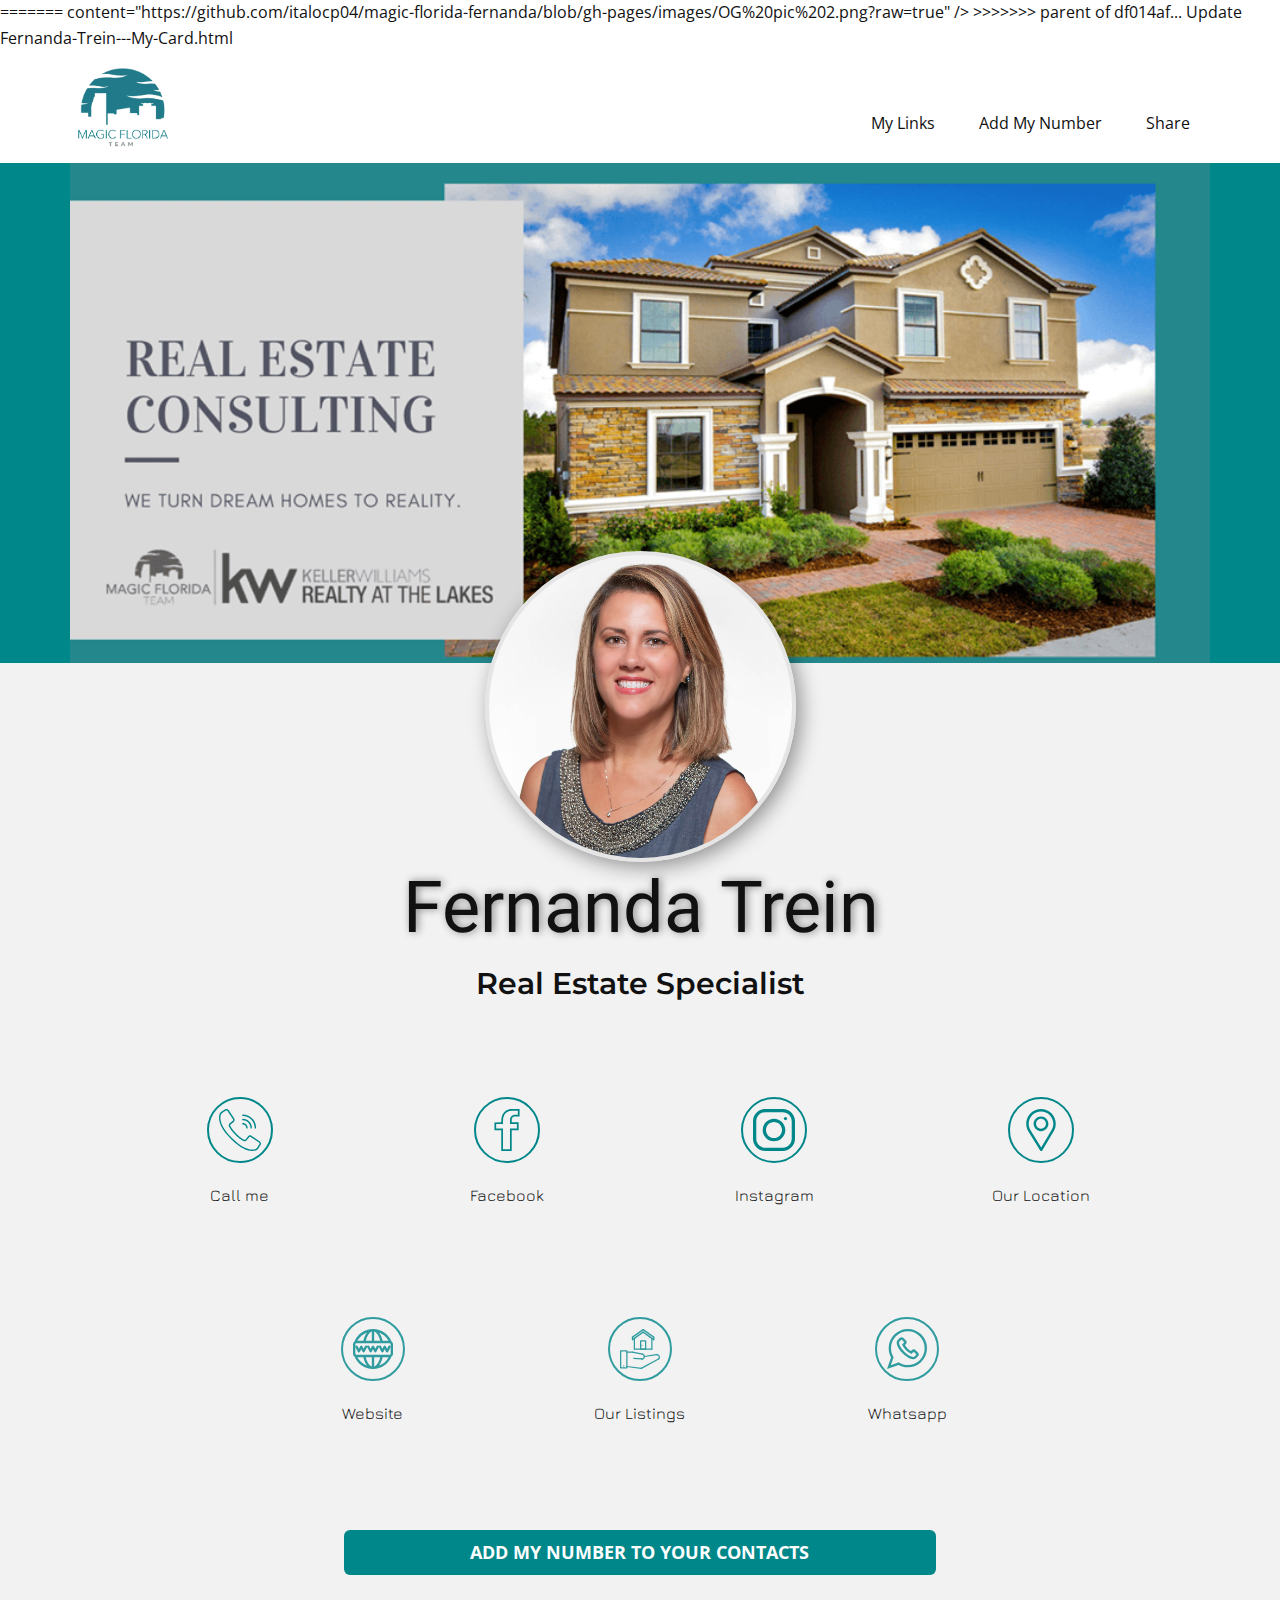
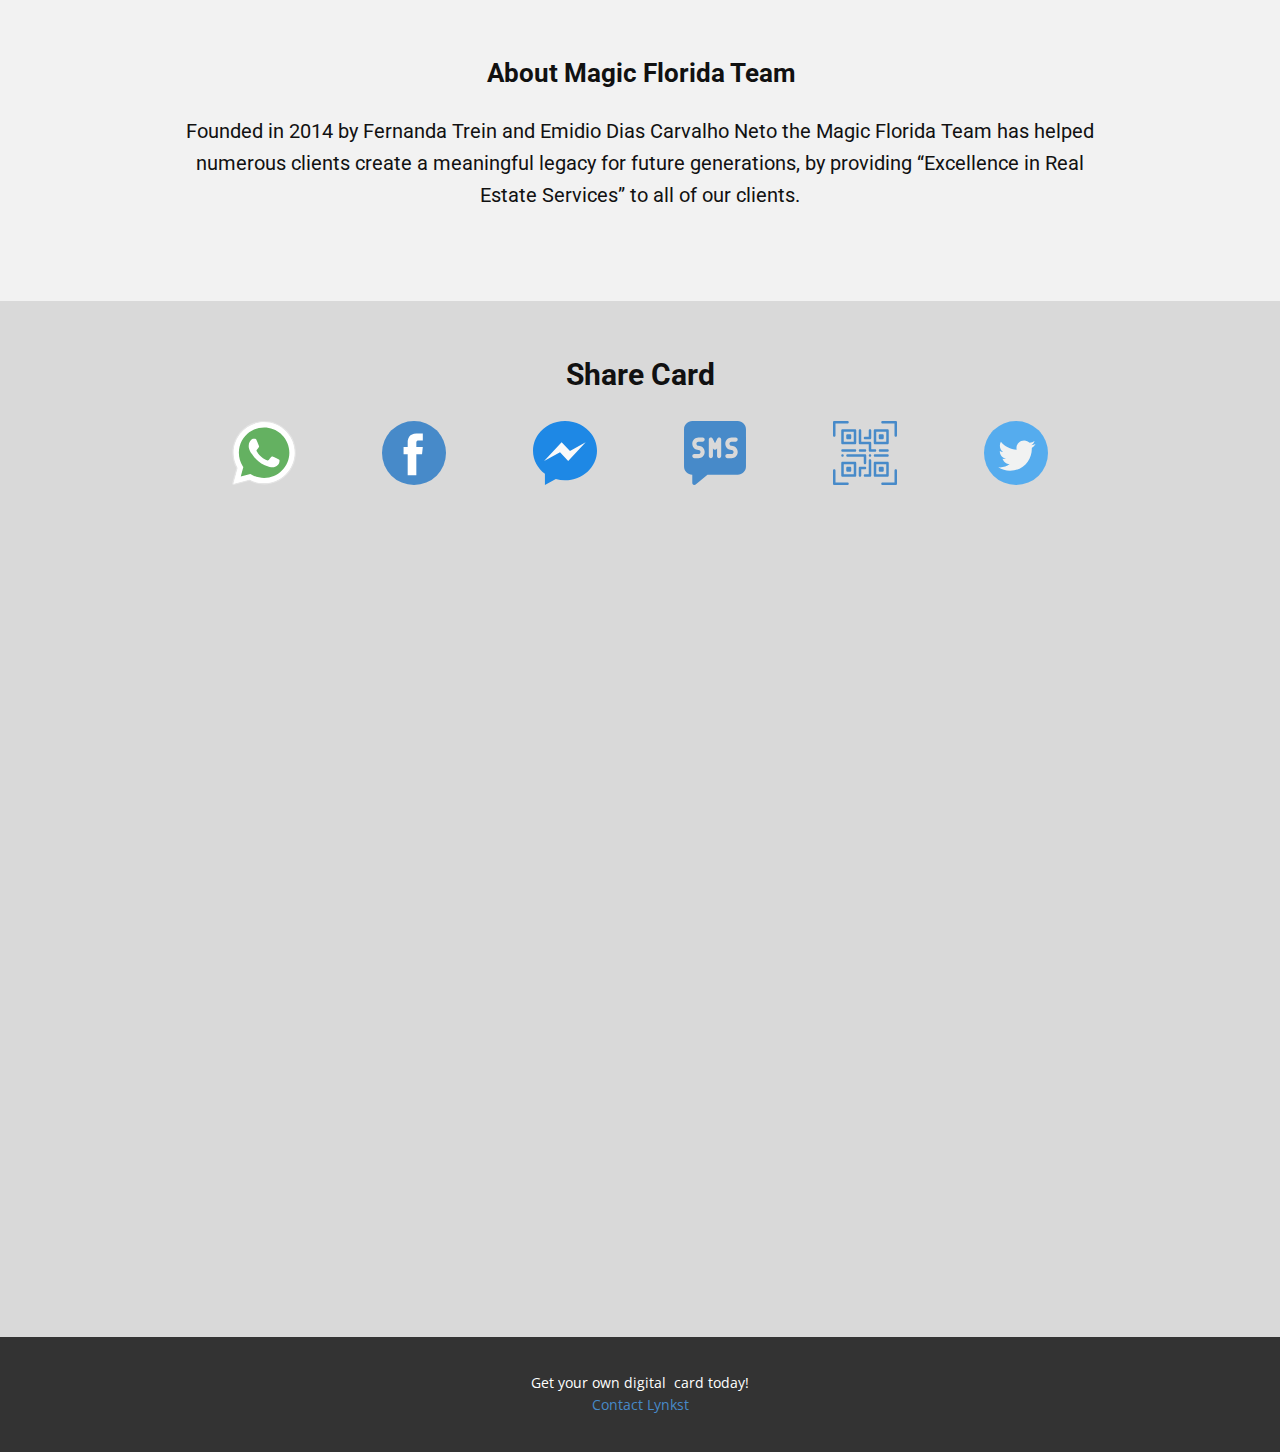
==== commit 70efba38: "Update Fernanda-Trein---My-Card.html" ====
--- a/Fernanda-Trein---My-Card.html
+++ b/Fernanda-Trein---My-Card.html
@@ -117,7 +117,11 @@
   <meta name="twitter:title"
     content="Fernanda Trein | Business Card" />
   <meta name="twitter:image"
+<<<<<<< HEAD
     content="images/OG%20pic%202" />
+=======
+    content="https://github.com/italocp04/magic-florida-fernanda/blob/gh-pages/images/OG%20pic%202.png?raw=true" />
+>>>>>>> parent of df014af... Update Fernanda-Trein---My-Card.html
   <meta name="twitter:creator"
     content="Lynkst.com" />
 
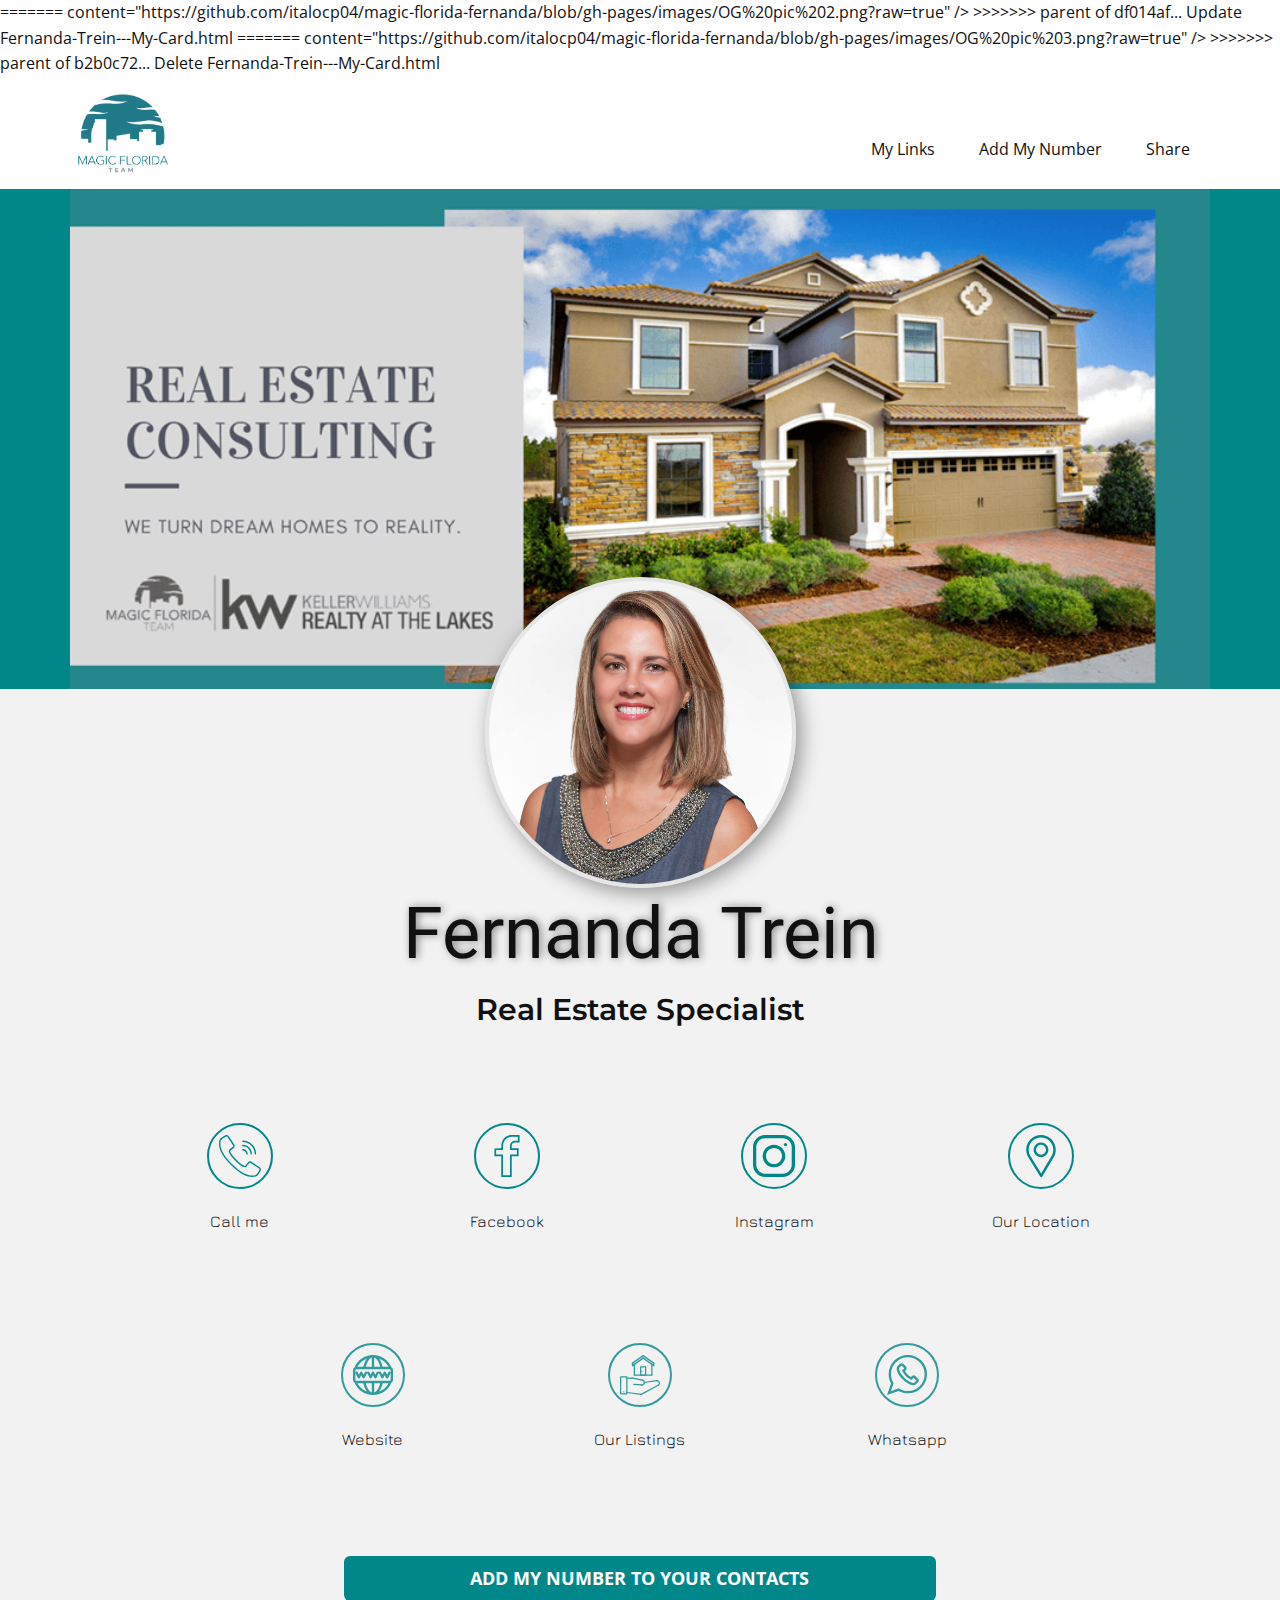
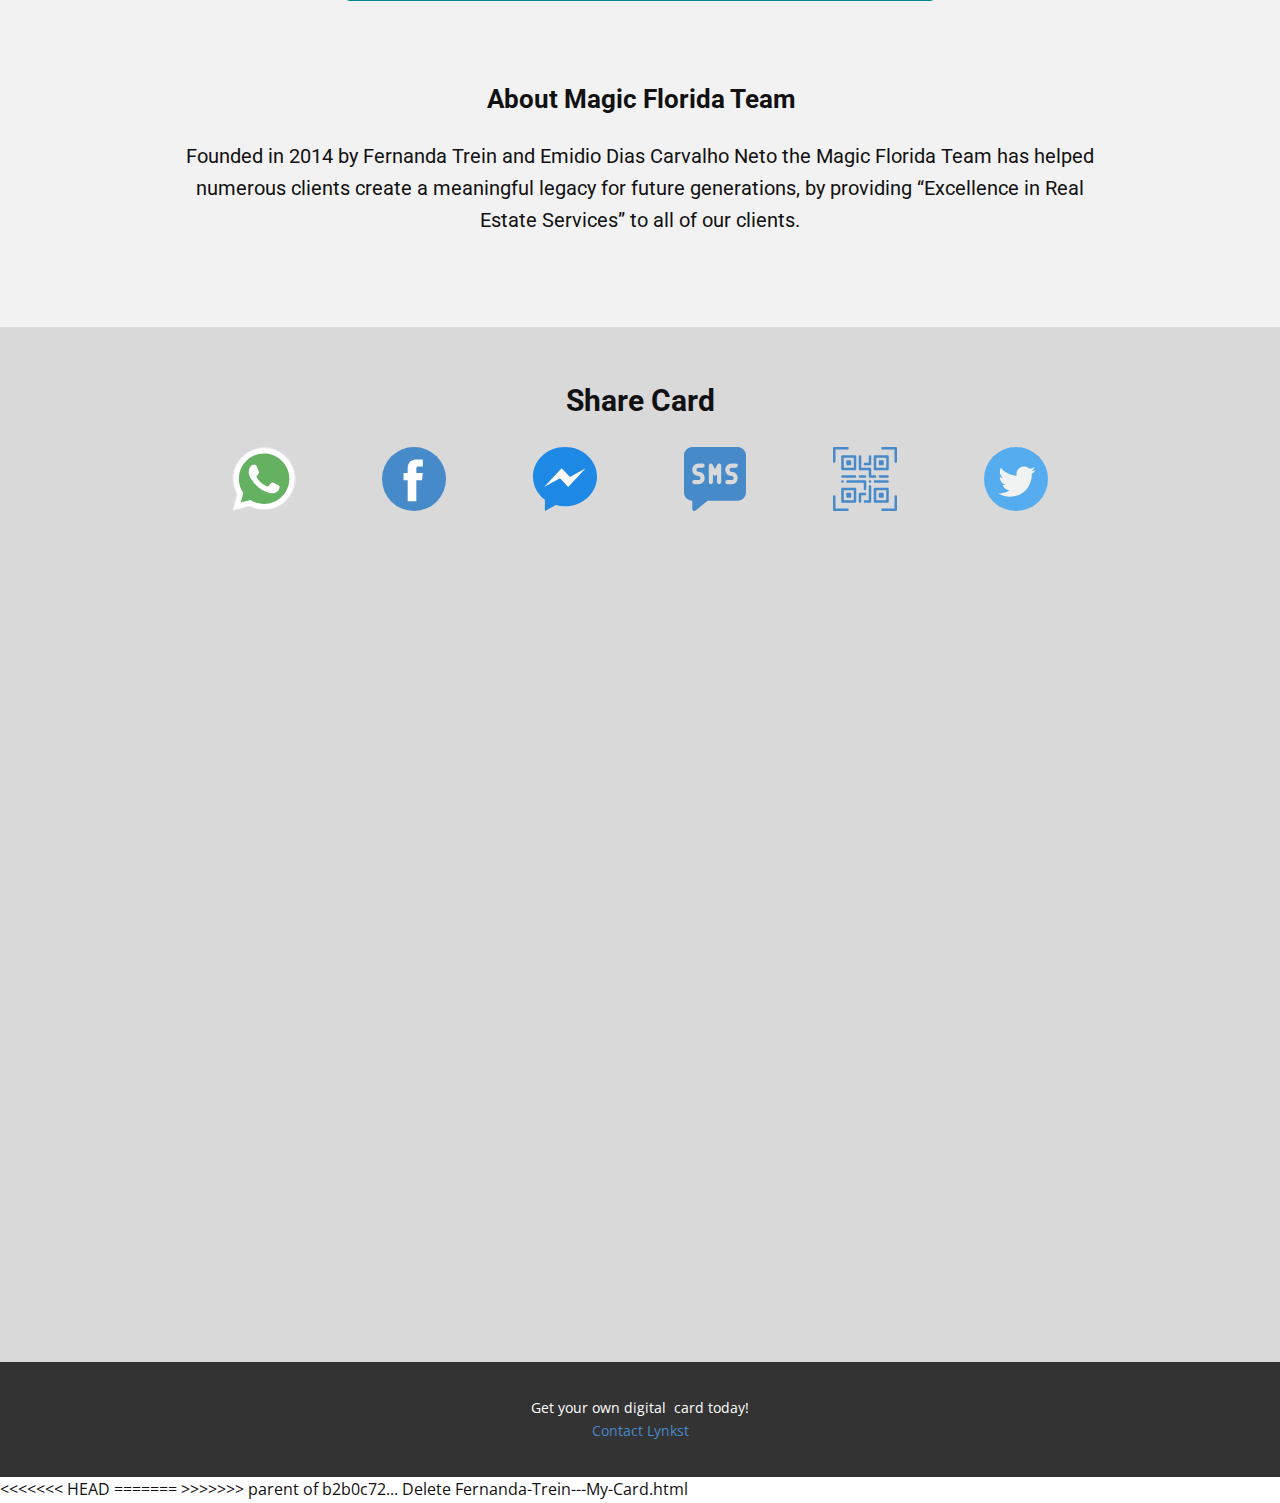
==== commit 19f7c675: "Update Fernanda-Trein---My-Card.html" ====
--- a/Fernanda-Trein---My-Card.html
+++ b/Fernanda-Trein---My-Card.html
@@ -118,10 +118,14 @@
     content="Fernanda Trein | Business Card" />
   <meta name="twitter:image"
 <<<<<<< HEAD
+<<<<<<< HEAD
     content="images/OG%20pic%202" />
 =======
     content="https://github.com/italocp04/magic-florida-fernanda/blob/gh-pages/images/OG%20pic%202.png?raw=true" />
 >>>>>>> parent of df014af... Update Fernanda-Trein---My-Card.html
+=======
+    content="https://github.com/italocp04/magic-florida-fernanda/blob/gh-pages/images/OG%20pic%203.png?raw=true" />
+>>>>>>> parent of b2b0c72... Delete Fernanda-Trein---My-Card.html
   <meta name="twitter:creator"
     content="Lynkst.com" />
 
@@ -1195,4 +1199,8 @@
   </style>
 </body>
 
-</html>+<<<<<<< HEAD
+</html>
+=======
+</html>
+>>>>>>> parent of b2b0c72... Delete Fernanda-Trein---My-Card.html
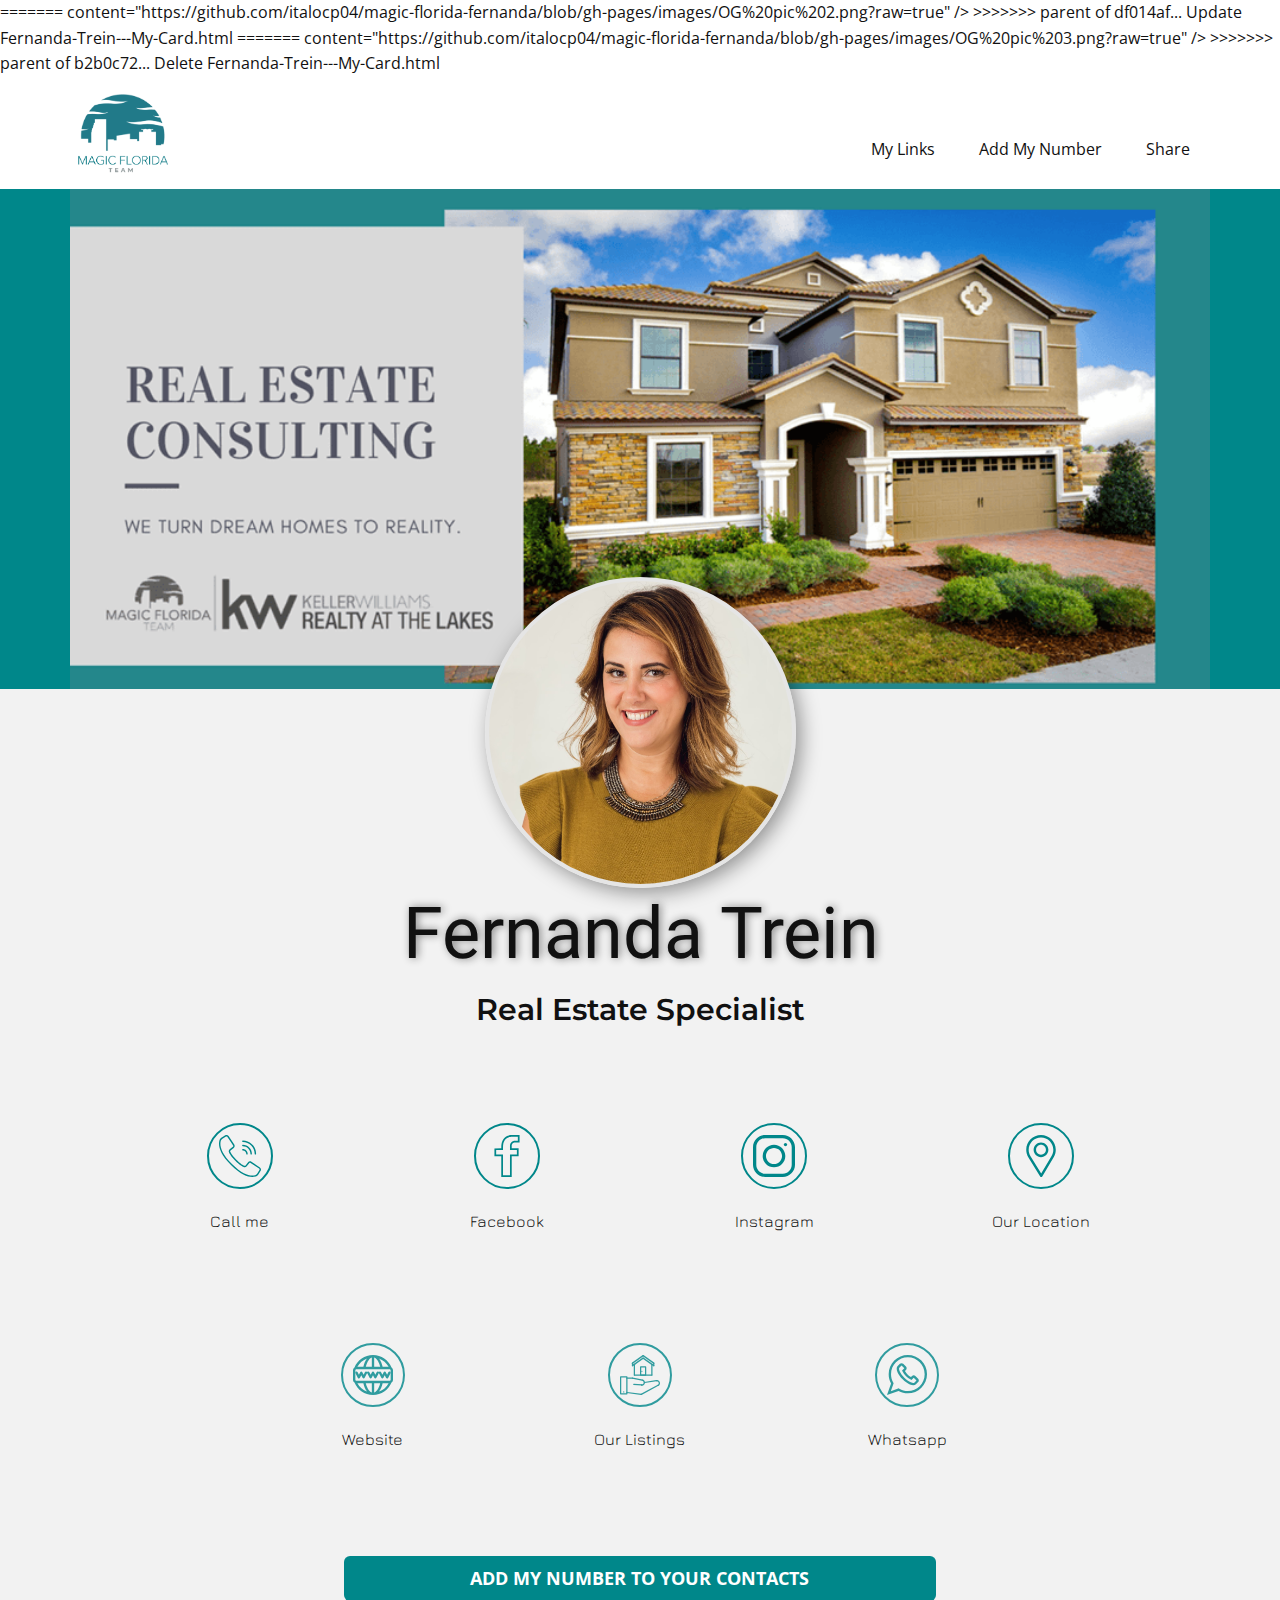
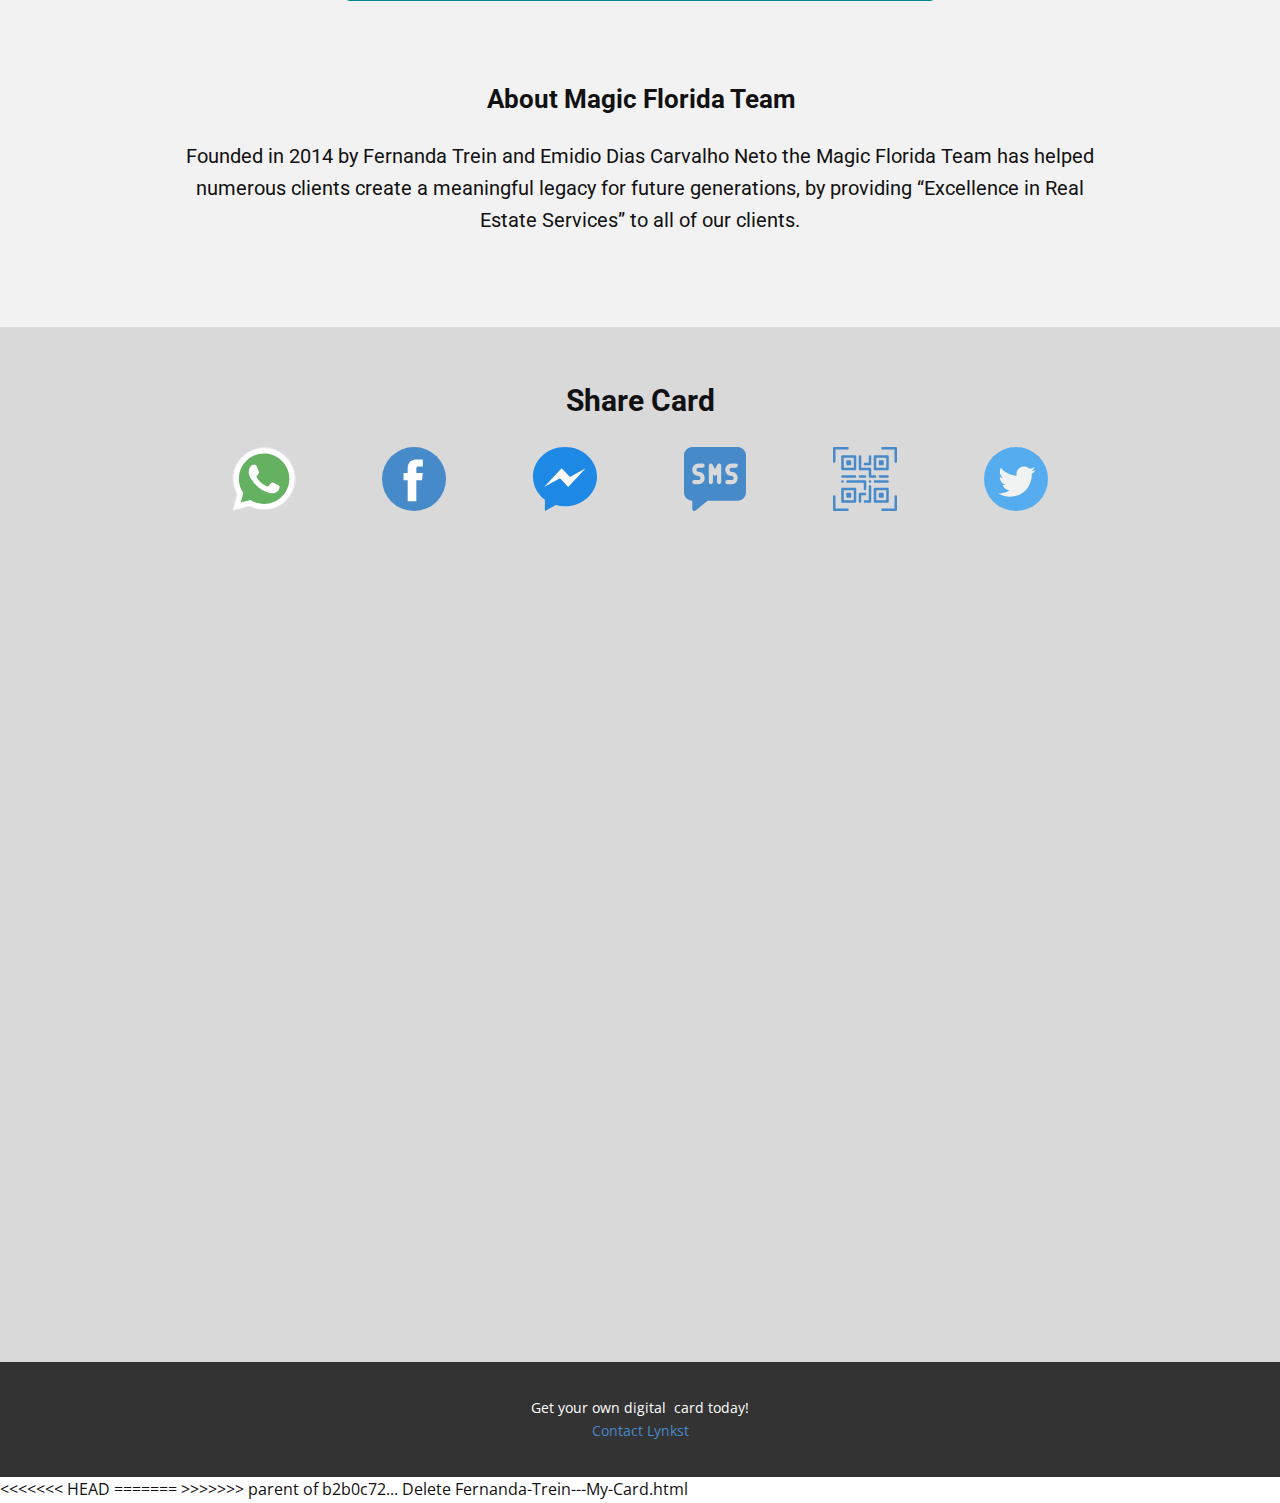
==== commit ad075756: "Update Fernanda-Trein---My-Card.html" ====
--- a/Fernanda-Trein---My-Card.html
+++ b/Fernanda-Trein---My-Card.html
@@ -45,7 +45,7 @@
   <meta property="og:type"
     content="website" />
   <meta property="og:image:type"
-    content="image/png">
+    content="image/OG%20pic%203">
 
   <!-- Size of image. Any size up to 300. Anything above 300px will not work in WhatsApp -->
   <meta property="og:image:width"
@@ -117,15 +117,17 @@
   <meta name="twitter:title"
     content="Fernanda Trein | Business Card" />
   <meta name="twitter:image"
-<<<<<<< HEAD
-<<<<<<< HEAD
+    <<<<<<<
+    HEAD
+    <<<<<<<
+    HEAD
     content="images/OG%20pic%202" />
-=======
-    content="https://github.com/italocp04/magic-florida-fernanda/blob/gh-pages/images/OG%20pic%202.png?raw=true" />
->>>>>>> parent of df014af... Update Fernanda-Trein---My-Card.html
-=======
-    content="https://github.com/italocp04/magic-florida-fernanda/blob/gh-pages/images/OG%20pic%203.png?raw=true" />
->>>>>>> parent of b2b0c72... Delete Fernanda-Trein---My-Card.html
+  =======
+  content="https://github.com/italocp04/magic-florida-fernanda/blob/gh-pages/images/OG%20pic%202.png?raw=true" />
+  >>>>>>> parent of df014af... Update Fernanda-Trein---My-Card.html
+  =======
+  content="https://github.com/italocp04/magic-florida-fernanda/blob/gh-pages/images/OG%20pic%203.png?raw=true" />
+  >>>>>>> parent of b2b0c72... Delete Fernanda-Trein---My-Card.html
   <meta name="twitter:creator"
     content="Lynkst.com" />
 
@@ -146,7 +148,8 @@
   <header class="u-clearfix u-header u-header"
     id="sec-c481">
     <div class="u-clearfix u-sheet u-sheet-1">
-      <a href="https://nicepage.com"
+      <a href="https://magicfloridateam.com"
+        target="blank"
         class="u-image u-logo u-image-1"
         data-image-width="1258"
         data-image-height="1258">
@@ -371,7 +374,7 @@
           </div>
         </div>
         <div class="u-align-center u-container-style u-list-item u-repeater-item"
-          data-href="https://www.google.com/maps/place/Magic+Florida+Im%C3%B3veis+%2FUSA/@28.3187704,-81.554415,15z/data=!4m5!3m4!1s0x0:0xfd9defa69dcb10a6!8m2!3d28.3187704!4d-81.554415"
+          data-href="https://g.page/magic-florida-with-keller-willia?gm"
           data-target="_blank">
           <div class="u-container-layout u-similar-container u-container-layout-4"><span
               class="u-border-2 u-border-custom-color-2 u-icon u-icon-circle u-spacing-10 u-text-custom-color-2 u-icon-4"><svg
@@ -1200,7 +1203,8 @@
 </body>
 
 <<<<<<< HEAD
-</html>
-=======
+  </html>
+  =======
+
 </html>
 >>>>>>> parent of b2b0c72... Delete Fernanda-Trein---My-Card.html
